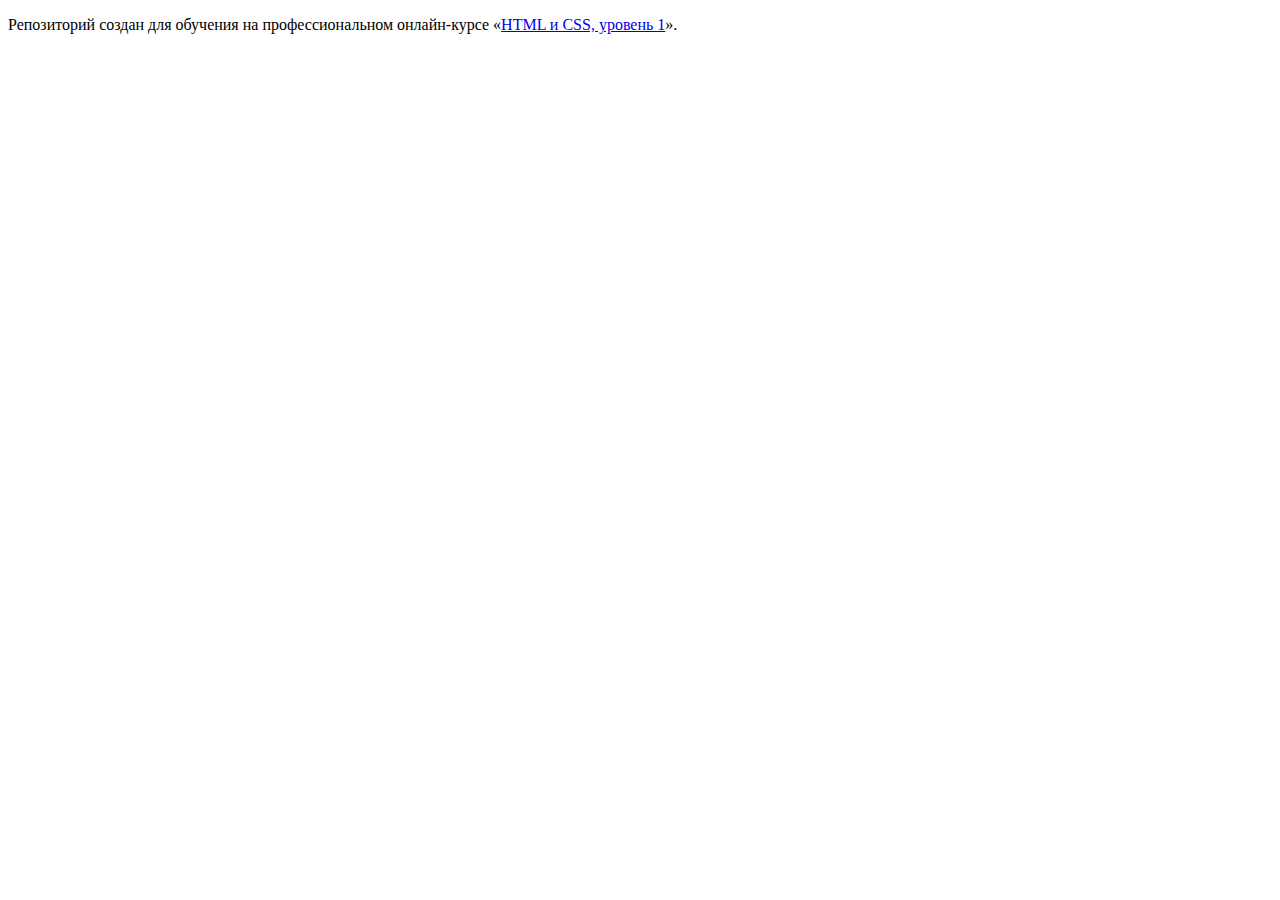
==== index.html @ 03d185df ":hatching_chick:" ====
<!DOCTYPE html>
<html lang="ru">
  <head>
    <meta charset="utf-8">
    <title>HTML Academy: Девайс</title>
  </head>
  <body>

    <p>Репозиторий создан для обучения на профессиональном онлайн‑курсе «<a href="https://htmlacademy.ru/intensive/htmlcss">HTML и CSS, уровень 1</a>».</p>

  </body>
</html>
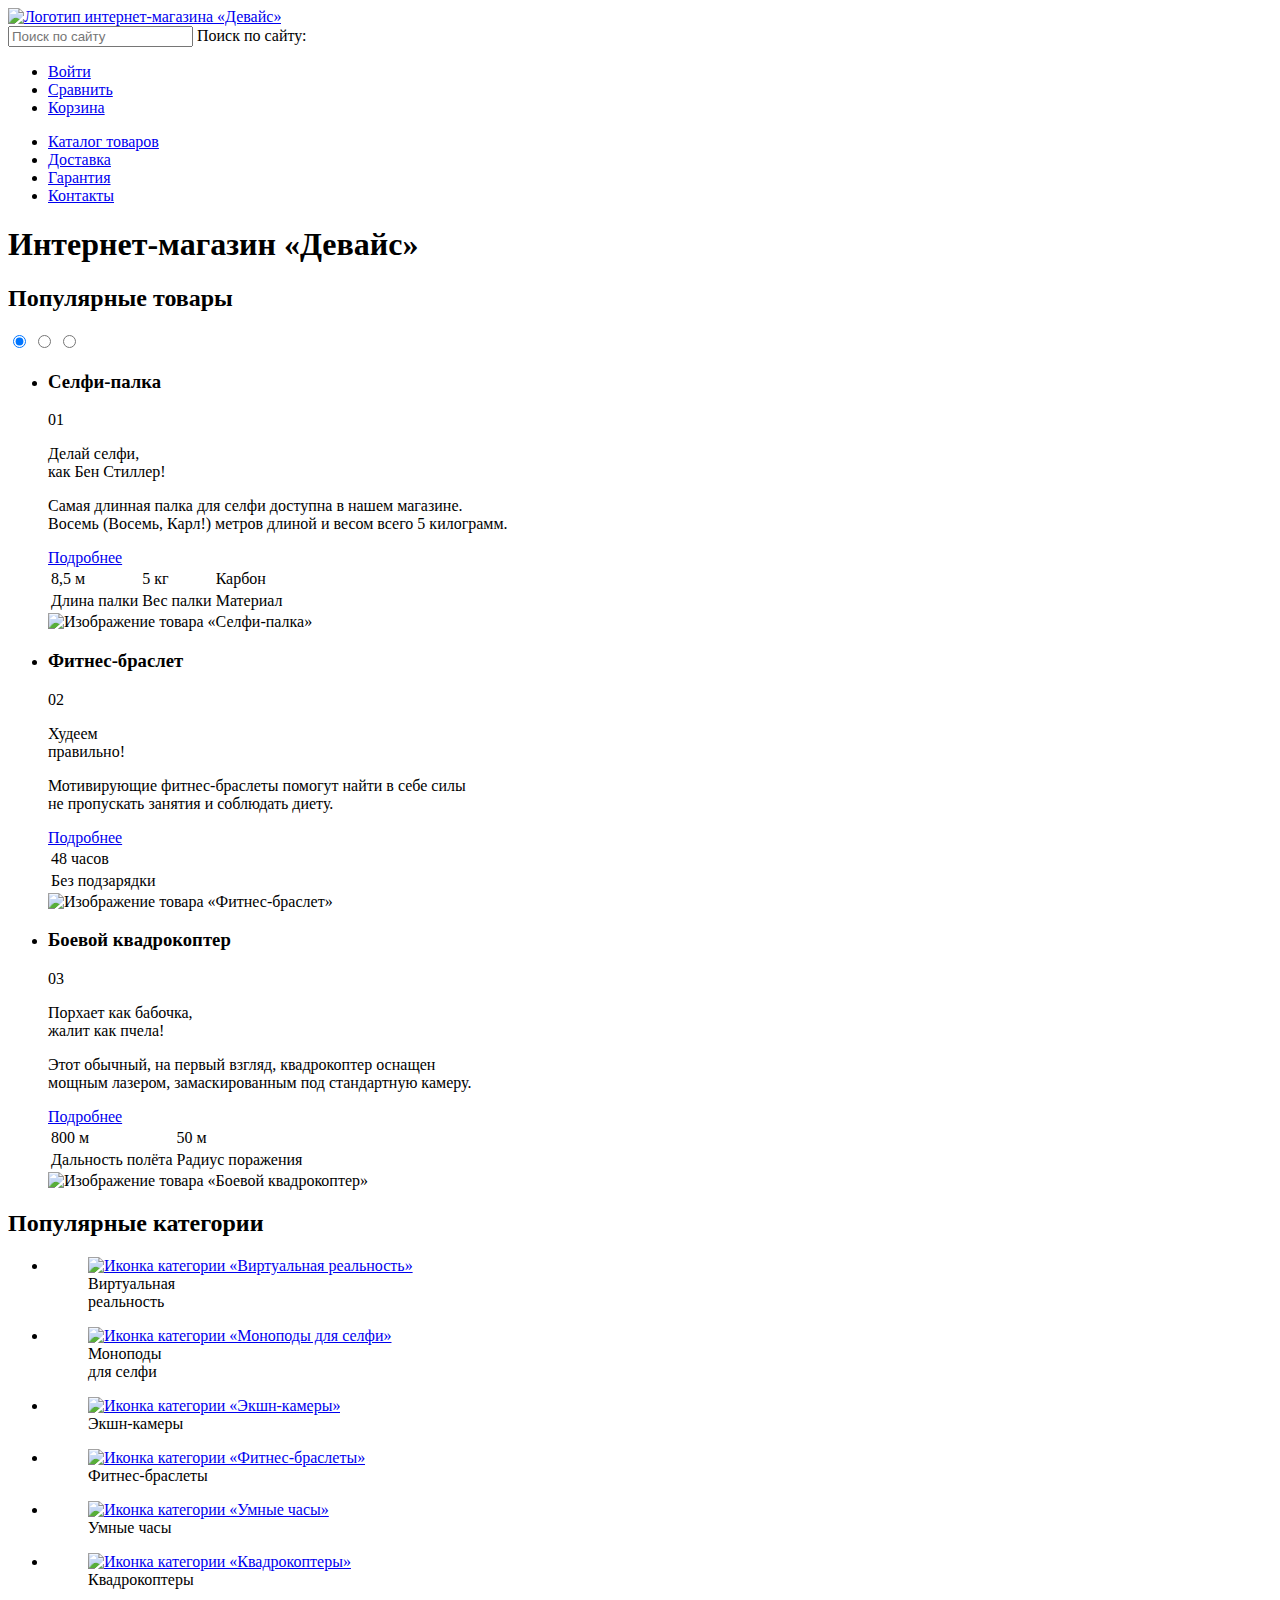
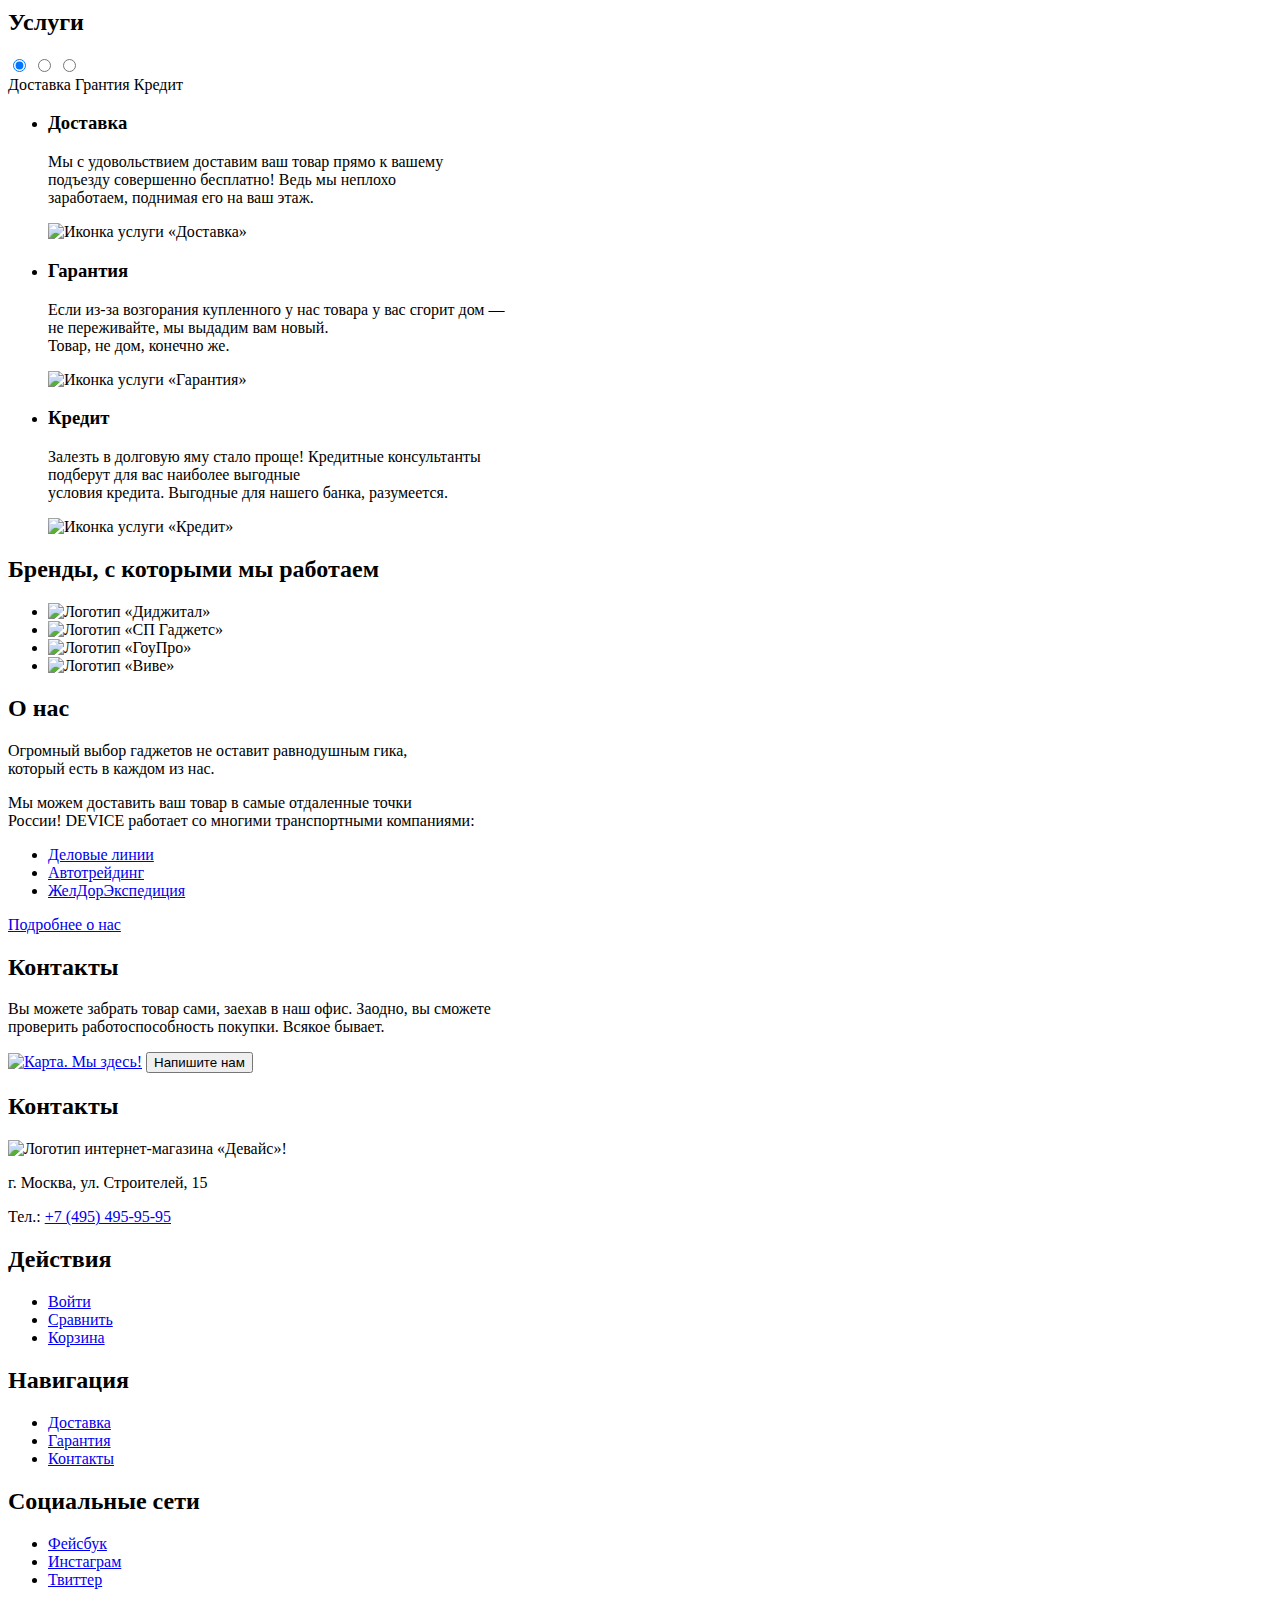
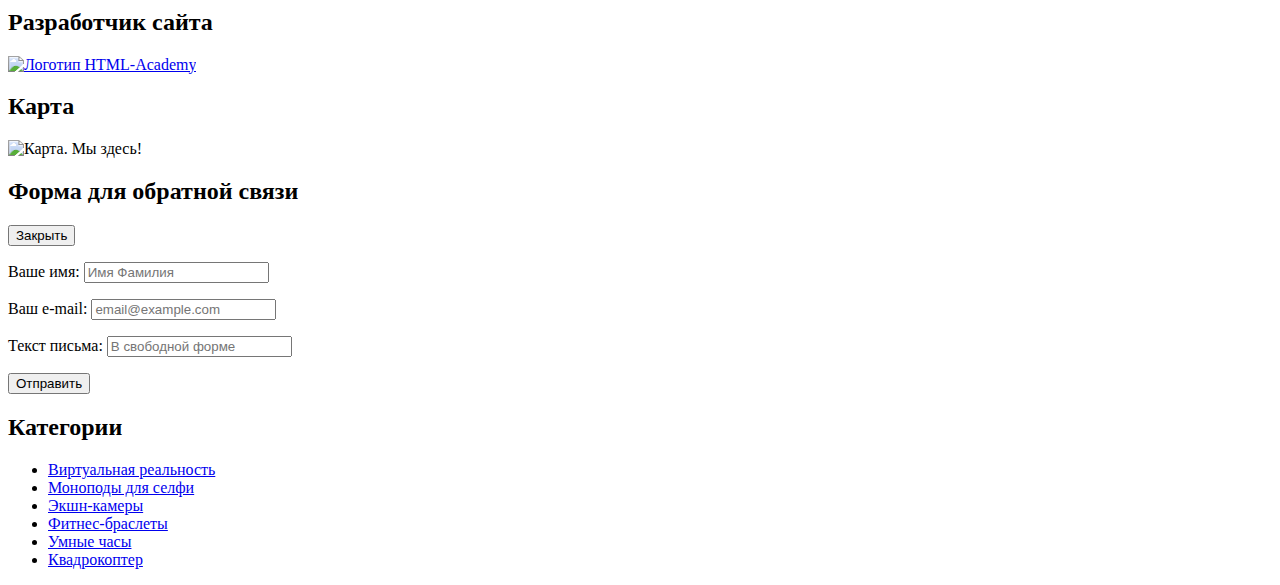
==== commit c42d9c77: "index.html markup" ====
--- a/index.html
+++ b/index.html
@@ -1,12 +1,319 @@
 <!DOCTYPE html>
 <html lang="ru">
-  <head>
-    <meta charset="utf-8">
-    <title>HTML Academy: Девайс</title>
-  </head>
-  <body>
-
-    <p>Репозиторий создан для обучения на профессиональном онлайн‑курсе «<a href="https://htmlacademy.ru/intensive/htmlcss">HTML и CSS, уровень 1</a>».</p>
-
-  </body>
+
+<head>
+  <meta charset="UTF-8">
+  <title>Девайс</title>
+</head>
+
+<body>
+  <header>
+    <a href="index.html">
+      <img src="http://via.placeholder.com/163x35" width="163" height="35" alt="Логотип интернет-магазина «Девайс»">
+    </a>
+
+    <form action="#" method="get" name="search">
+      <label>
+        <input type="text" placeholder="Поиск по сайту">
+        Поиск по сайту:
+      </label>
+    </form>
+
+    <ul>
+      <li><a href="#">Войти</a></li>
+      <li><a href="#">Сравнить</a></li>
+      <li><a href="#">Корзина</a></li>
+    </ul>
+
+    <nav>
+      <ul>
+        <li><a href="catalog.html">Каталог товаров</a></li>
+        <li><a href="#">Доставка</a></li>
+        <li><a href="#">Гарантия</a></li>
+        <li><a href="#">Контакты</a></li>
+      </ul>
+    </nav>
+  </header>
+
+  <main>
+    <h1>Интернет-магазин «Девайс»</h1>
+
+    <section>
+      <h2>Популярные товары</h2> <!-- На макете этого нет, но по смыслу этот блок похож на топ популярных товаров -->
+      <div role="slider">
+        <input type="radio" name="popular-s" id="popular-s-1" checked="checked">
+        <input type="radio" name="popular-s" id="popular-s-2">
+        <input type="radio" name="popular-s" id="popular-s-3">
+        <div>
+          <label for="popular-s-1"></label>
+          <label for="popular-s-2"></label>
+          <label for="popular-s-3"></label>
+        </div>
+        <ul>
+          <li> <!-- Слайд 1-->
+            <h3>Селфи-палка</h3> <!-- Додумываем название товара -->
+            <p>01</p>
+            <p>Делай селфи,<br> как Бен Стиллер!</p>
+            <p>Самая длинная палка для селфи доступна в нашем магазине.<br>
+              Восемь (Восемь, Карл!) метров длиной и весом всего 5 килограмм.</p>
+            <a href="#">Подробнее</a>
+            <table>
+              <tr>
+                <td>8,5 м</td>
+                <td>5 кг</td>
+                <td>Карбон</td>
+              </tr>
+              <tr>
+                <td>Длина палки</td>
+                <td>Вес палки</td>
+                <td>Материал</td>
+              </tr>
+            </table>
+            <img src="http://via.placeholder.com/384x486" width="384" height="486" alt="Изображение товара «Селфи-палка»">
+          </li>
+          <li> <!-- Слайд 2-->
+            <h3>Фитнес-браслет</h3> <!-- Додумываем название товара -->
+            <p>02</p>
+            <p>Худеем<br> правильно!</p>
+            <p>Мотивирующие фитнес-браслеты помогут найти в себе силы<br>
+              не пропускать занятия и соблюдать диету.</p>
+            <a href="#">Подробнее</a>
+            <table>
+              <tr>
+                <td>48 часов</td>
+              </tr>
+              <tr>
+                <td>Без подзарядки</td>
+              </tr>
+            </table>
+            <img src="http://via.placeholder.com/345x485" width="345" height="485" alt="Изображение товара «Фитнес-браслет»">
+          </li>
+          <li> <!-- Слайд 3-->
+            <h3>Боевой квадрокоптер</h3> <!-- Додумываем название товара -->
+            <p>03</p>
+            <p>Порхает как бабочка,<br> жалит как пчела!</p>
+            <p>Этот обычный, на первый взгляд, квадрокоптер оснащен<br>
+              мощным лазером, замаскированным под стандартную камеру.
+            </p>
+            <a href="#">Подробнее</a>
+            <table>
+              <tr>
+                <td>800 м</td>
+                <td>50 м</td>
+              </tr>
+              <tr>
+                <td>Дальность полёта</td>
+                <td>Радиус поражения</td>
+              </tr>
+            </table>
+            <img src="http://via.placeholder.com/526x334" width="526" height="334" alt="Изображение товара «Боевой квадрокоптер»">
+          </li>
+        </ul>
+      </div>
+    </section>
+
+    <section>
+      <h2>Популярные категории</h2>
+      <ul>
+        <li>
+          <figure>
+            <a href="#"><img src="http://via.placeholder.com/160x160" width="160" height="160" alt="Иконка категории «Виртуальная реальность»"></a>
+            <figcaption>Виртуальная<br> реальность</figcaption>
+          </figure>
+        </li>
+        <li>
+          <figure>
+            <a href="#"><img src="http://via.placeholder.com/160x160" width="160" height="160" alt="Иконка категории «Моноподы для селфи»"></a>
+            <figcaption>Моноподы<br> для селфи</figcaption>
+          </figure>
+        </li>
+        <li>
+          <figure>
+            <a href="#"><img src="http://via.placeholder.com/160x160" width="160" height="160" alt="Иконка категории «Экшн-камеры»"></a>
+            <figcaption>Экшн-камеры</figcaption>
+          </figure>
+        </li>
+        <li>
+          <figure>
+            <a href="#"><img src="http://via.placeholder.com/160x160" width="160" height="160" alt="Иконка категории «Фитнес-браслеты»"></a>
+            <figcaption>Фитнес-браслеты</figcaption>
+          </figure>
+        </li>
+        <li>
+          <figure>
+            <a href="#"><img src="http://via.placeholder.com/160x160" width="160" height="160" alt="Иконка категории «Умные часы»"></a>
+            <figcaption>Умные часы</figcaption>
+          </figure>
+        </li>
+        <li>
+          <figure>
+            <a href="#"><img src="http://via.placeholder.com/160x160" width="160" height="160" alt="Иконка категории «Квадрокоптеры»"></a>
+            <figcaption>Квадрокоптеры</figcaption>
+          </figure>
+        </li>
+      </ul>
+    </section>
+
+    <section>
+      <h2>Услуги</h2>
+      <div role="slider">
+        <input type="radio" name="service-s" id="service-s-1" checked="checked">
+        <input type="radio" name="service-s" id="service-s-2">
+        <input type="radio" name="service-s" id="service-s-3">
+        <div>
+          <label for="service-s-1">Доставка</label>
+          <label for="service-s-2">Грантия</label>
+          <label for="service-s-3">Кредит</label>
+        </div>
+        <ul>
+          <li>
+            <h3>Доставка</h3>
+            <p>Мы с удовольствием доставим ваш товар прямо к вашему<br>
+              подъезду совершенно бесплатно! Ведь мы неплохо<br>
+              заработаем, поднимая его на ваш этаж.</p>
+            <img src="http://via.placeholder.com/136x164" width="136" height="164" alt="Иконка услуги «Доставка»">
+          </li>
+          <li>
+            <h3>Гарантия</h3>
+            <p>Если из-за возгорания купленного у нас товара у вас сгорит дом —<br>
+              не переживайте, мы выдадим вам новый.<br>
+              Товар, не дом, конечно же.</p>
+            <img src="http://via.placeholder.com/171x195" width="171" height="195" alt="Иконка услуги «Гарантия»">
+          </li>
+          <li>
+            <h3>Кредит</h3>
+            <p>Залезть в долговую яму стало проще! Кредитные консультанты<br>
+              подберут для вас наиболее выгодные<br>
+              условия кредита. Выгодные для нашего банка, разумеется.</p>
+            <img src="http://via.placeholder.com/156x188" width="156" height="188" alt="Иконка услуги «Кредит»">
+          </li>
+        </ul>
+      </div>
+    </section>
+
+    <section>
+      <h2>Бренды, с которыми мы работаем</h2>
+      <ul>
+        <li><img src="http://via.placeholder.com/260x100" width="260" height="100" alt="Логотип «Диджитал»"></li>
+        <li><img src="http://via.placeholder.com/260x100" width="260" height="100" alt="Логотип «СП Гаджетс»"></li>
+        <li><img src="http://via.placeholder.com/260x100" width="260" height="100" alt="Логотип «ГоуПро»"></li>
+        <li><img src="http://via.placeholder.com/260x100" width="260" height="100" alt="Логотип «Виве»"></li>
+      </ul>
+    </section>
+
+    <section>
+      <h2>О нас</h2>
+      <p>Огромный выбор гаджетов не оставит равнодушным гика,<br>
+        который есть в каждом из нас.</p>
+      <p>Мы можем доставить ваш товар в самые отдаленные точки<br>
+        России! DEVICE работает со многими транспортными компаниями:</p>
+      <ul>
+        <li><a href="#">Деловые линии</a></li>
+        <li><a href="#">Автотрейдинг</a></li>
+        <li><a href="#">ЖелДорЭкспедиция</a></li>
+      </ul>
+      <!-- TODO: Возможно здесь должна быть кнопка, но так как элемент нерабочий — ¯\_(ツ)_/¯ -->
+      <a href="#">Подробнее о нас</a>
+    </section>
+
+    <section>
+      <h2>Контакты</h2>
+      <p>Вы можете забрать товар сами, заехав в наш офис. Заодно, вы сможете<br>
+        проверить работоспособность покупки. Всякое бывает.</p>
+      <a href="#"><img src="http://via.placeholder.com/560x222" width="560" height="222" alt="Карта. Мы здесь!"></a>
+      <button type="button">Напишите нам</button>
+    </section>
+  </main>
+
+  <footer>
+    <section>
+      <h2>Контакты</h2> <!-- Раздел повторяет название другого из main, но тут даже больше подходит такое название -->
+      <img src="http://via.placeholder.com/163x35" width="163" height="35" alt="Логотип интернет-магазина «Девайс»!">
+      <p>г. Москва, ул. Строителей, 15</p>
+      <p>Тел.: <a href="tel:+74954959595">+7 (495) 495-95-95</a></p>
+    </section>
+
+    <section>
+      <h2>Действия</h2>
+        <ul>
+          <li><a href="#">Войти</a></li>
+          <li><a href="#">Сравнить</a></li>
+          <li><a href="#">Корзина</a></li>
+        </ul>
+    </section>
+
+    <section>
+      <h2>Навигация</h2>
+      <nav>
+        <ul>
+          <li><a href="#">Доставка</a></li>
+          <li><a href="#">Гарантия</a></li>
+          <li><a href="#">Контакты</a></li>
+        </ul>
+      </nav>
+    </section>
+
+    <section>
+      <h2>Социальные сети</h2>
+      <ul>
+        <li><a href="#">Фейсбук</a></li>
+        <li><a href="#">Инстаграм</a></li>
+        <li><a href="#">Твиттер</a></li>
+      </ul>
+    </section>
+
+    <section>
+      <h2>Разработчик сайта</h2>
+      <a href="https://htmlacademy.ru">
+        <img src="http://via.placeholder.com/27x34" width="27" height="34" alt="Логотип HTML-Academy">
+      </a>
+    </section>
+  </footer>
+
+  <!--  Попап с картой-->
+  <section>
+    <h2>Карта</h2>
+    <img src="http://via.placeholder.com/994x593" width="994" height="593" alt="Карта. Мы здесь!">
+  </section>
+
+  <!--  Попап с формой обратной связи-->
+  <section>
+    <h2>Форма для обратной связи</h2>
+    <button type="button">Закрыть</button>
+    <form action="#" method="post">
+      <p>
+        <label>
+          Ваше имя:
+          <input type="text" placeholder="Имя Фамилия">
+        </label>
+      </p>
+      <p>
+        <label>
+          Ваш e-mail:
+          <input type="email" placeholder="email@example.com">
+        </label>
+      </p>
+      <p>
+        <label>
+          Текст письма:
+          <input type="text" placeholder="В свободной форме">
+        </label>
+      </p>
+      <button type="button">Отправить</button>
+    </form>
+  </section>
+
+  <!--  Попап с меню категорий-->
+  <section>
+    <h2>Категории</h2>
+    <ul>
+      <li><a href="#">Виртуальная реальность</a></li>
+      <li><a href="#">Моноподы для селфи</a></li>
+      <li><a href="#">Экшн-камеры</a></li>
+      <li><a href="#">Фитнес-браслеты</a></li>
+      <li><a href="#">Умные часы</a></li>
+      <li><a href="#">Квадрокоптер</a></li>
+    </ul>
+  </section>
+</body>
 </html>
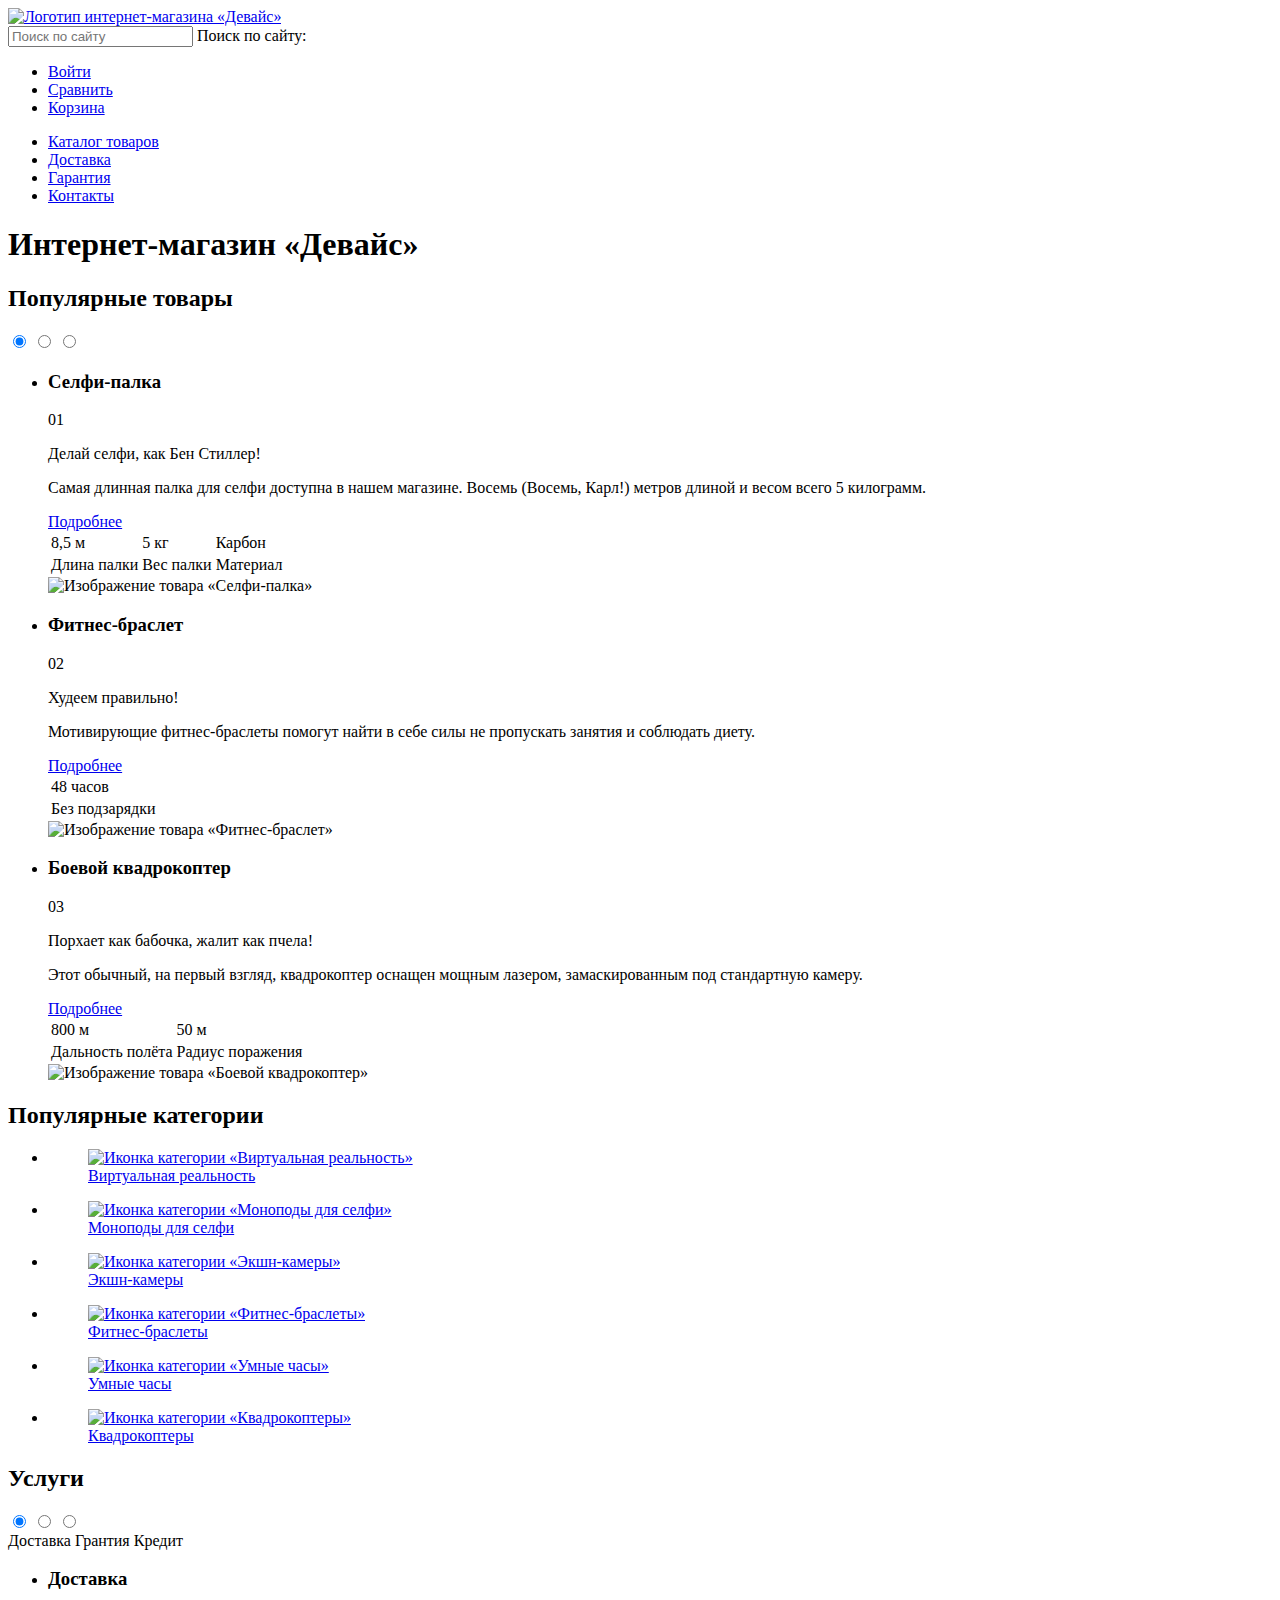
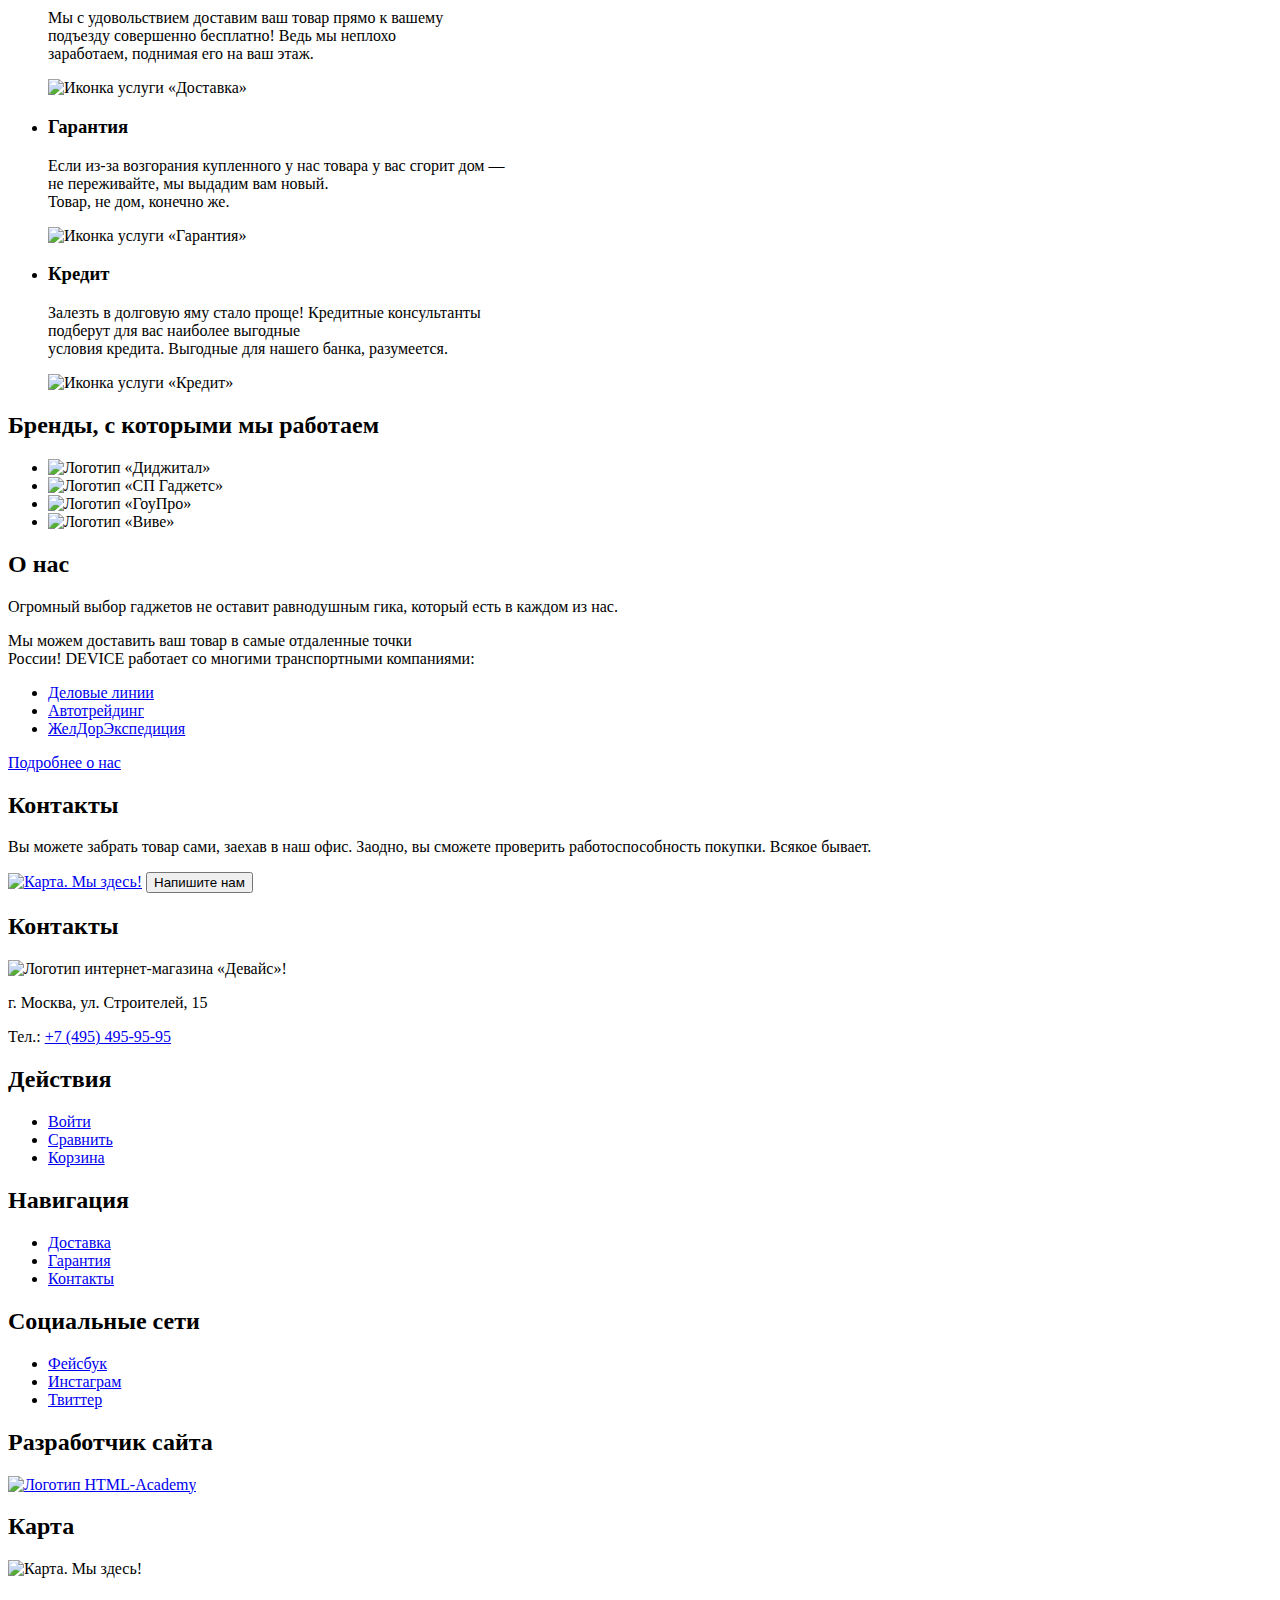
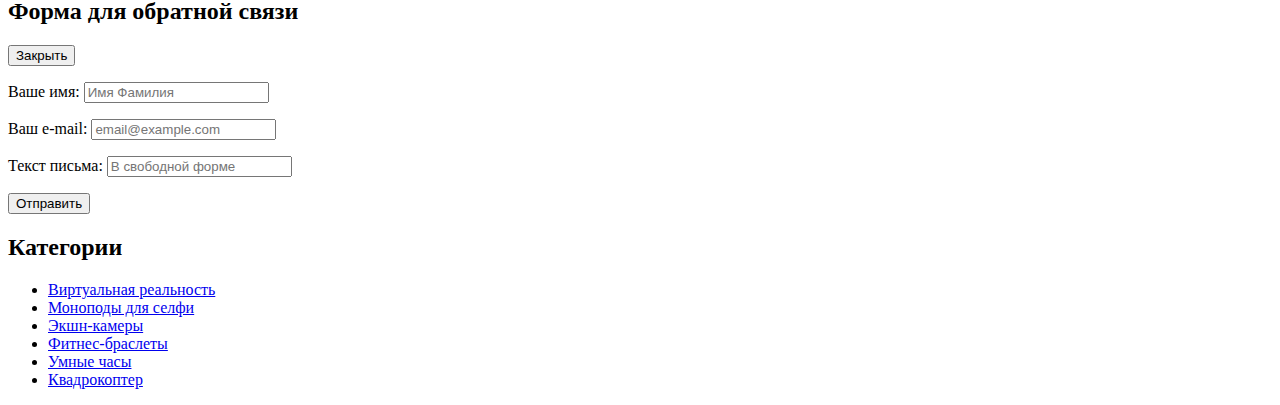
==== commit 0e268666: "* delete unnecessary <br> * fix <a> with <figcaption> in section «Популярные категории»" ====
--- a/index.html
+++ b/index.html
@@ -53,8 +53,8 @@
           <li> <!-- Слайд 1-->
             <h3>Селфи-палка</h3> <!-- Додумываем название товара -->
             <p>01</p>
-            <p>Делай селфи,<br> как Бен Стиллер!</p>
-            <p>Самая длинная палка для селфи доступна в нашем магазине.<br>
+            <p>Делай селфи, как Бен Стиллер!</p>
+            <p>Самая длинная палка для селфи доступна в нашем магазине.
               Восемь (Восемь, Карл!) метров длиной и весом всего 5 килограмм.</p>
             <a href="#">Подробнее</a>
             <table>
@@ -74,8 +74,8 @@
           <li> <!-- Слайд 2-->
             <h3>Фитнес-браслет</h3> <!-- Додумываем название товара -->
             <p>02</p>
-            <p>Худеем<br> правильно!</p>
-            <p>Мотивирующие фитнес-браслеты помогут найти в себе силы<br>
+            <p>Худеем правильно!</p>
+            <p>Мотивирующие фитнес-браслеты помогут найти в себе силы
               не пропускать занятия и соблюдать диету.</p>
             <a href="#">Подробнее</a>
             <table>
@@ -91,8 +91,8 @@
           <li> <!-- Слайд 3-->
             <h3>Боевой квадрокоптер</h3> <!-- Додумываем название товара -->
             <p>03</p>
-            <p>Порхает как бабочка,<br> жалит как пчела!</p>
-            <p>Этот обычный, на первый взгляд, квадрокоптер оснащен<br>
+            <p>Порхает как бабочка, жалит как пчела!</p>
+            <p>Этот обычный, на первый взгляд, квадрокоптер оснащен
               мощным лазером, замаскированным под стандартную камеру.
             </p>
             <a href="#">Подробнее</a>
@@ -116,40 +116,52 @@
       <h2>Популярные категории</h2>
       <ul>
         <li>
-          <figure>
-            <a href="#"><img src="http://via.placeholder.com/160x160" width="160" height="160" alt="Иконка категории «Виртуальная реальность»"></a>
-            <figcaption>Виртуальная<br> реальность</figcaption>
-          </figure>
-        </li>
-        <li>
-          <figure>
-            <a href="#"><img src="http://via.placeholder.com/160x160" width="160" height="160" alt="Иконка категории «Моноподы для селфи»"></a>
-            <figcaption>Моноподы<br> для селфи</figcaption>
-          </figure>
-        </li>
-        <li>
-          <figure>
-            <a href="#"><img src="http://via.placeholder.com/160x160" width="160" height="160" alt="Иконка категории «Экшн-камеры»"></a>
-            <figcaption>Экшн-камеры</figcaption>
-          </figure>
-        </li>
-        <li>
-          <figure>
-            <a href="#"><img src="http://via.placeholder.com/160x160" width="160" height="160" alt="Иконка категории «Фитнес-браслеты»"></a>
-            <figcaption>Фитнес-браслеты</figcaption>
-          </figure>
-        </li>
-        <li>
-          <figure>
-            <a href="#"><img src="http://via.placeholder.com/160x160" width="160" height="160" alt="Иконка категории «Умные часы»"></a>
-            <figcaption>Умные часы</figcaption>
-          </figure>
-        </li>
-        <li>
-          <figure>
-            <a href="#"><img src="http://via.placeholder.com/160x160" width="160" height="160" alt="Иконка категории «Квадрокоптеры»"></a>
-            <figcaption>Квадрокоптеры</figcaption>
-          </figure>
+          <a href="#">
+            <figure>
+              <img src="http://via.placeholder.com/160x160" width="160" height="160" alt="Иконка категории «Виртуальная реальность»">
+              <figcaption>Виртуальная  реальность</figcaption>
+            </figure>
+          </a>
+        </li>
+        <li>
+          <a href="#">
+            <figure>
+              <img src="http://via.placeholder.com/160x160" width="160" height="160" alt="Иконка категории «Моноподы для селфи»">
+              <figcaption>Моноподы  для селфи</figcaption>
+            </figure>
+          </a>
+        </li>
+        <li>
+          <a href="#">
+            <figure>
+              <img src="http://via.placeholder.com/160x160" width="160" height="160" alt="Иконка категории «Экшн-камеры»">
+              <figcaption>Экшн-камеры</figcaption>
+            </figure>
+          </a>
+        </li>
+        <li>
+          <a href="#">
+            <figure>
+              <img src="http://via.placeholder.com/160x160" width="160" height="160" alt="Иконка категории «Фитнес-браслеты»">
+              <figcaption>Фитнес-браслеты</figcaption>
+            </figure>
+          </a>
+        </li>
+        <li>
+          <a href="#">
+            <figure>
+              <img src="http://via.placeholder.com/160x160" width="160" height="160" alt="Иконка категории «Умные часы»">
+              <figcaption>Умные часы</figcaption>
+            </figure>
+          </a>
+        </li>
+        <li>
+          <a href="#">
+            <figure>
+              <img src="http://via.placeholder.com/160x160" width="160" height="160" alt="Иконка категории «Квадрокоптеры»">
+              <figcaption>Квадрокоптеры</figcaption>
+            </figure>
+          </a>
         </li>
       </ul>
     </section>
@@ -203,7 +215,7 @@
 
     <section>
       <h2>О нас</h2>
-      <p>Огромный выбор гаджетов не оставит равнодушным гика,<br>
+      <p>Огромный выбор гаджетов не оставит равнодушным гика,
         который есть в каждом из нас.</p>
       <p>Мы можем доставить ваш товар в самые отдаленные точки<br>
         России! DEVICE работает со многими транспортными компаниями:</p>
@@ -218,7 +230,7 @@
 
     <section>
       <h2>Контакты</h2>
-      <p>Вы можете забрать товар сами, заехав в наш офис. Заодно, вы сможете<br>
+      <p>Вы можете забрать товар сами, заехав в наш офис. Заодно, вы сможете
         проверить работоспособность покупки. Всякое бывает.</p>
       <a href="#"><img src="http://via.placeholder.com/560x222" width="560" height="222" alt="Карта. Мы здесь!"></a>
       <button type="button">Напишите нам</button>
@@ -264,7 +276,7 @@
 
     <section>
       <h2>Разработчик сайта</h2>
-      <a href="https://htmlacademy.ru">
+      <a href="https://htmlacademy.ru/intensive/htmlcss">
         <img src="http://via.placeholder.com/27x34" width="27" height="34" alt="Логотип HTML-Academy">
       </a>
     </section>
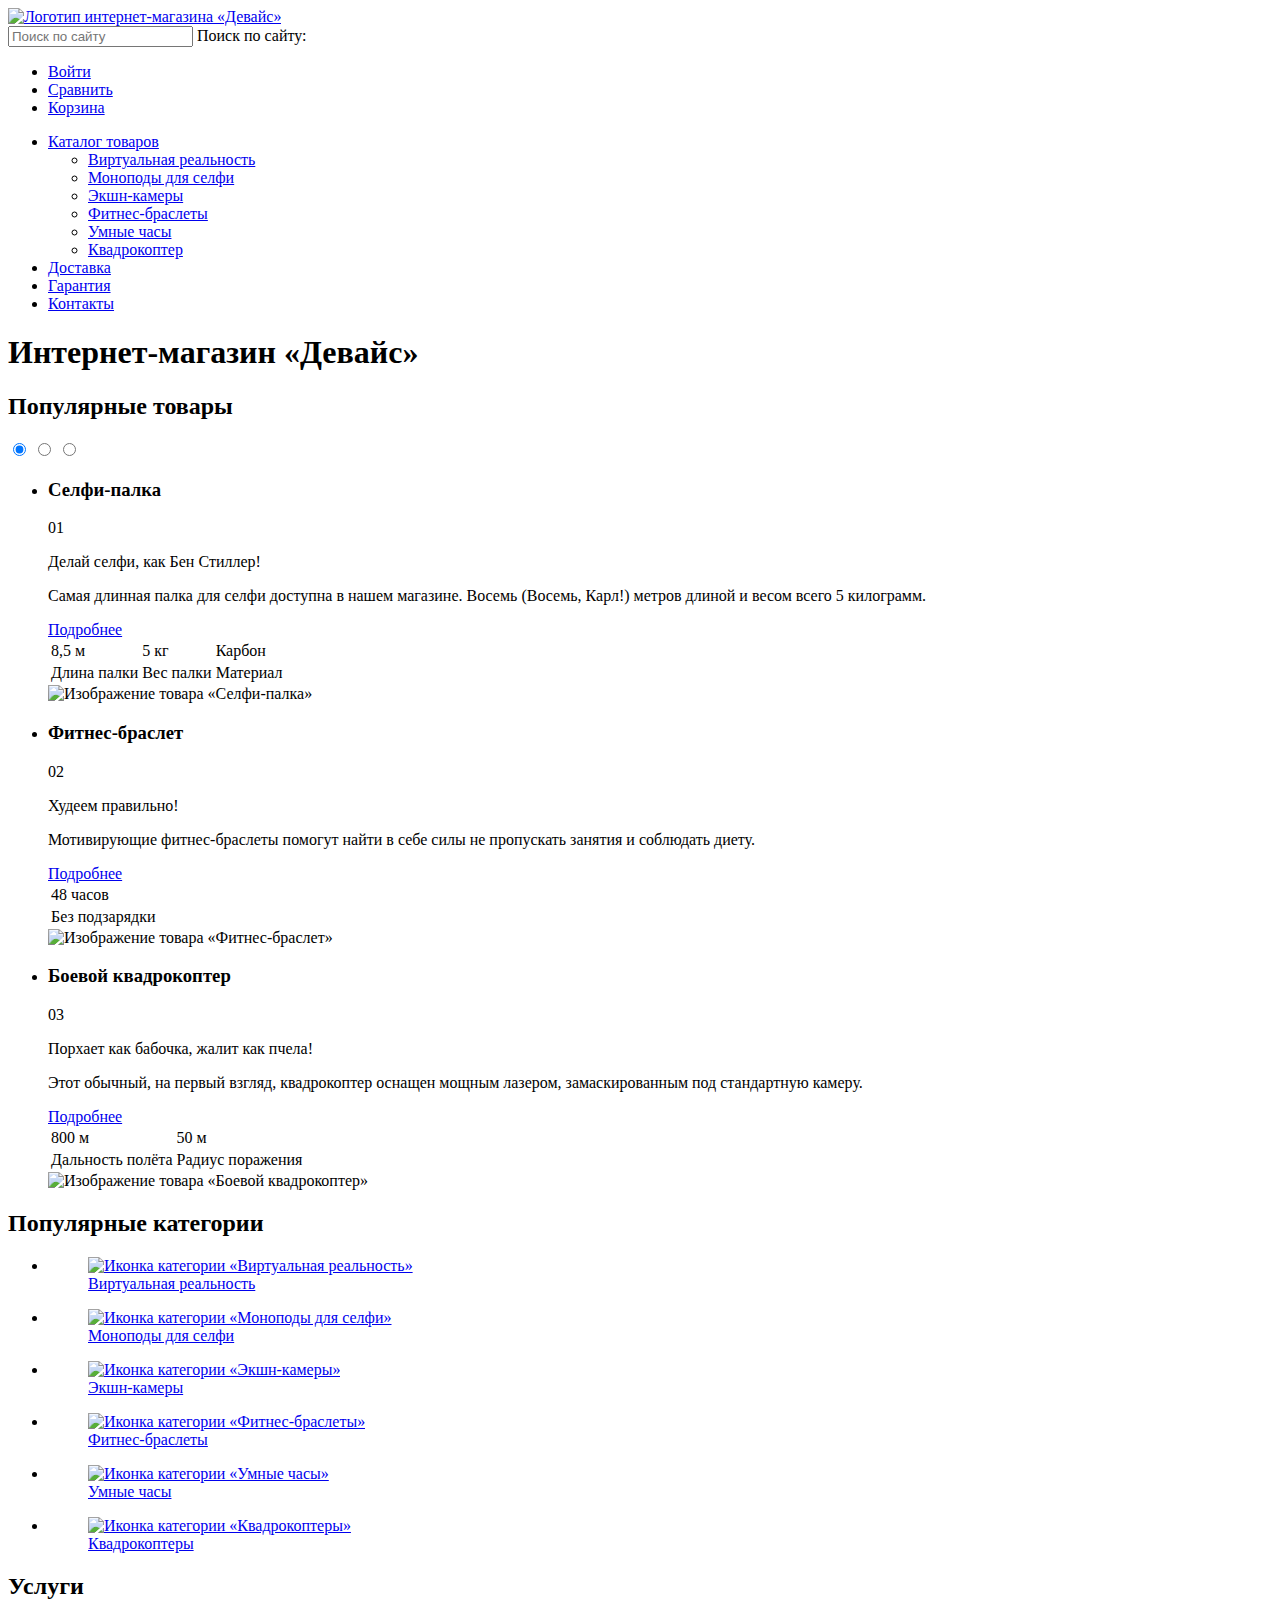
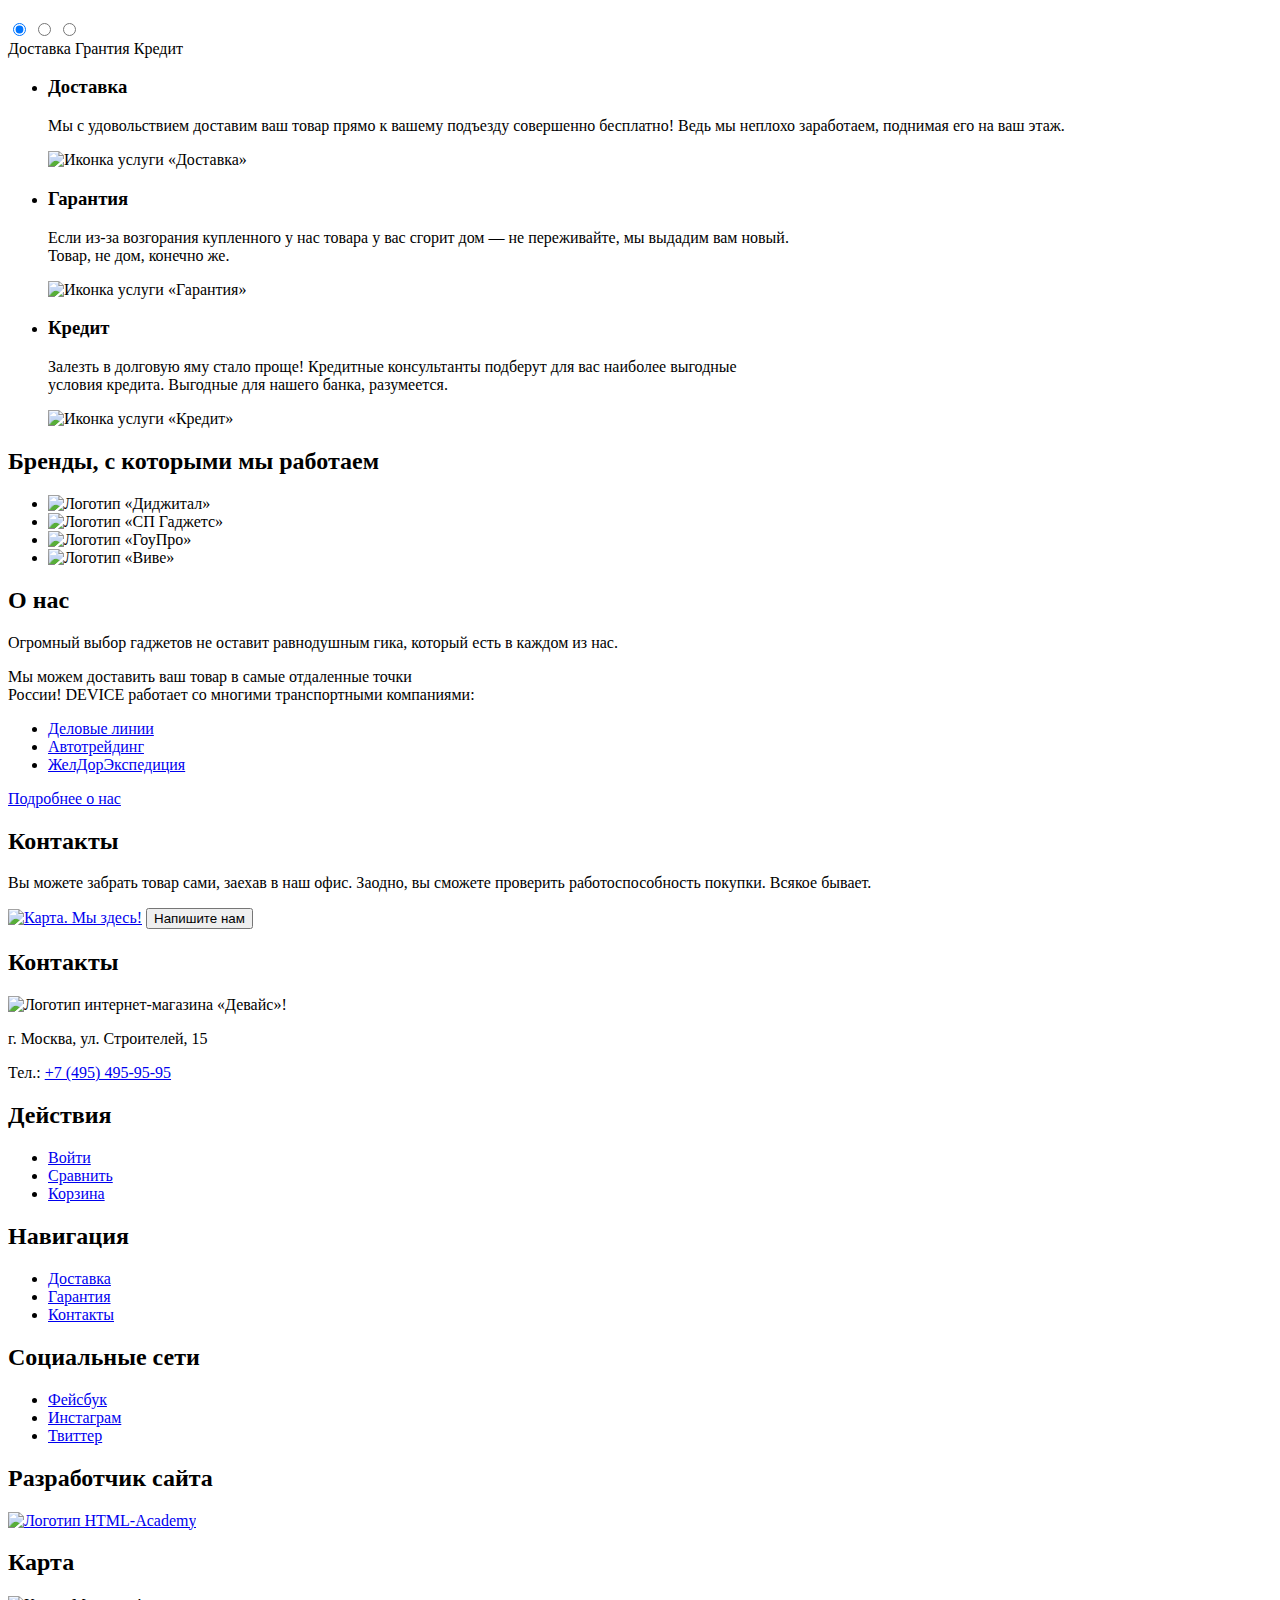
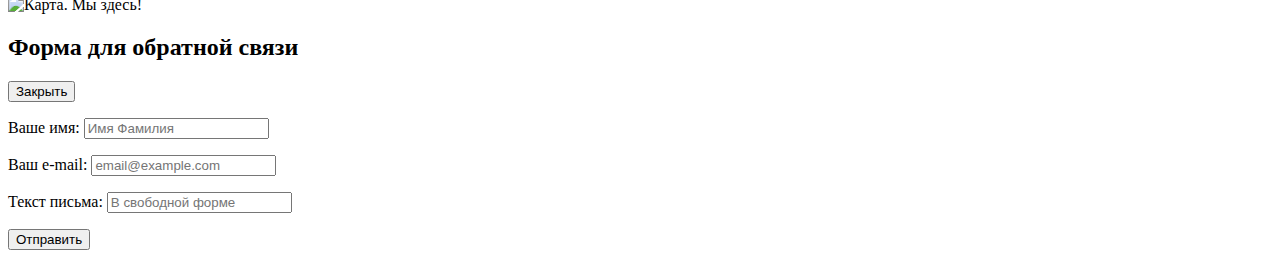
==== commit 09b542e7: "* delete unnecessary <br> yet * move catalog category to <header>-><nav> * delete role="slider" (HTM" ====
--- a/index.html
+++ b/index.html
@@ -27,7 +27,17 @@
 
     <nav>
       <ul>
-        <li><a href="catalog.html">Каталог товаров</a></li>
+        <li>
+          <a href="catalog.html">Каталог товаров</a>
+          <ul>
+            <li><a href="#">Виртуальная реальность</a></li>
+            <li><a href="#">Моноподы для селфи</a></li>
+            <li><a href="#">Экшн-камеры</a></li>
+            <li><a href="#">Фитнес-браслеты</a></li>
+            <li><a href="#">Умные часы</a></li>
+            <li><a href="#">Квадрокоптер</a></li>
+          </ul>
+        </li>
         <li><a href="#">Доставка</a></li>
         <li><a href="#">Гарантия</a></li>
         <li><a href="#">Контакты</a></li>
@@ -40,7 +50,7 @@
 
     <section>
       <h2>Популярные товары</h2> <!-- На макете этого нет, но по смыслу этот блок похож на топ популярных товаров -->
-      <div role="slider">
+      <div> <!-- role="slider -->
         <input type="radio" name="popular-s" id="popular-s-1" checked="checked">
         <input type="radio" name="popular-s" id="popular-s-2">
         <input type="radio" name="popular-s" id="popular-s-3">
@@ -168,7 +178,7 @@
 
     <section>
       <h2>Услуги</h2>
-      <div role="slider">
+      <div> <!-- role="slider" -->
         <input type="radio" name="service-s" id="service-s-1" checked="checked">
         <input type="radio" name="service-s" id="service-s-2">
         <input type="radio" name="service-s" id="service-s-3">
@@ -180,21 +190,21 @@
         <ul>
           <li>
             <h3>Доставка</h3>
-            <p>Мы с удовольствием доставим ваш товар прямо к вашему<br>
-              подъезду совершенно бесплатно! Ведь мы неплохо<br>
+            <p>Мы с удовольствием доставим ваш товар прямо к вашему
+              подъезду совершенно бесплатно! Ведь мы неплохо
               заработаем, поднимая его на ваш этаж.</p>
             <img src="http://via.placeholder.com/136x164" width="136" height="164" alt="Иконка услуги «Доставка»">
           </li>
           <li>
             <h3>Гарантия</h3>
-            <p>Если из-за возгорания купленного у нас товара у вас сгорит дом —<br>
+            <p>Если из-за возгорания купленного у нас товара у вас сгорит дом —
               не переживайте, мы выдадим вам новый.<br>
               Товар, не дом, конечно же.</p>
             <img src="http://via.placeholder.com/171x195" width="171" height="195" alt="Иконка услуги «Гарантия»">
           </li>
           <li>
             <h3>Кредит</h3>
-            <p>Залезть в долговую яму стало проще! Кредитные консультанты<br>
+            <p>Залезть в долговую яму стало проще! Кредитные консультанты
               подберут для вас наиболее выгодные<br>
               условия кредита. Выгодные для нашего банка, разумеется.</p>
             <img src="http://via.placeholder.com/156x188" width="156" height="188" alt="Иконка услуги «Кредит»">
@@ -314,18 +324,3 @@
       <button type="button">Отправить</button>
     </form>
   </section>
-
-  <!--  Попап с меню категорий-->
-  <section>
-    <h2>Категории</h2>
-    <ul>
-      <li><a href="#">Виртуальная реальность</a></li>
-      <li><a href="#">Моноподы для селфи</a></li>
-      <li><a href="#">Экшн-камеры</a></li>
-      <li><a href="#">Фитнес-браслеты</a></li>
-      <li><a href="#">Умные часы</a></li>
-      <li><a href="#">Квадрокоптер</a></li>
-    </ul>
-  </section>
-</body>
-</html>
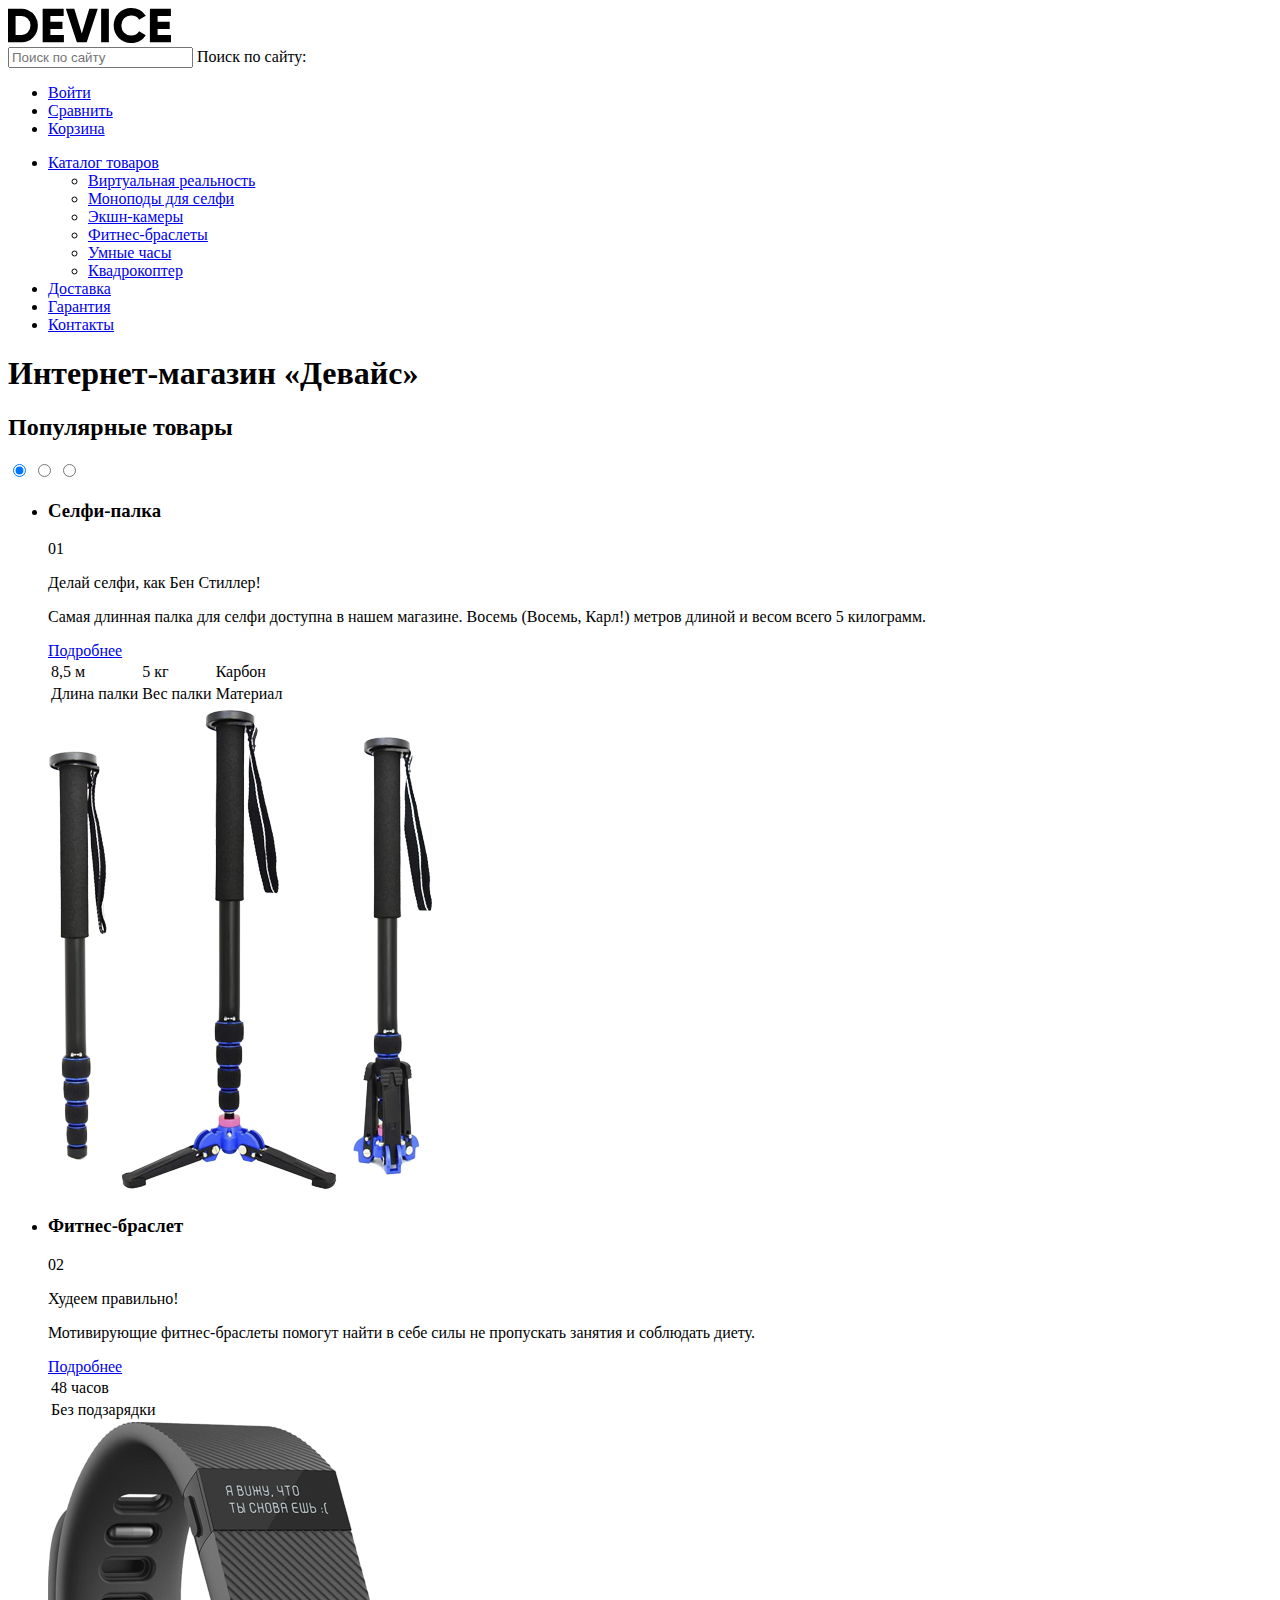
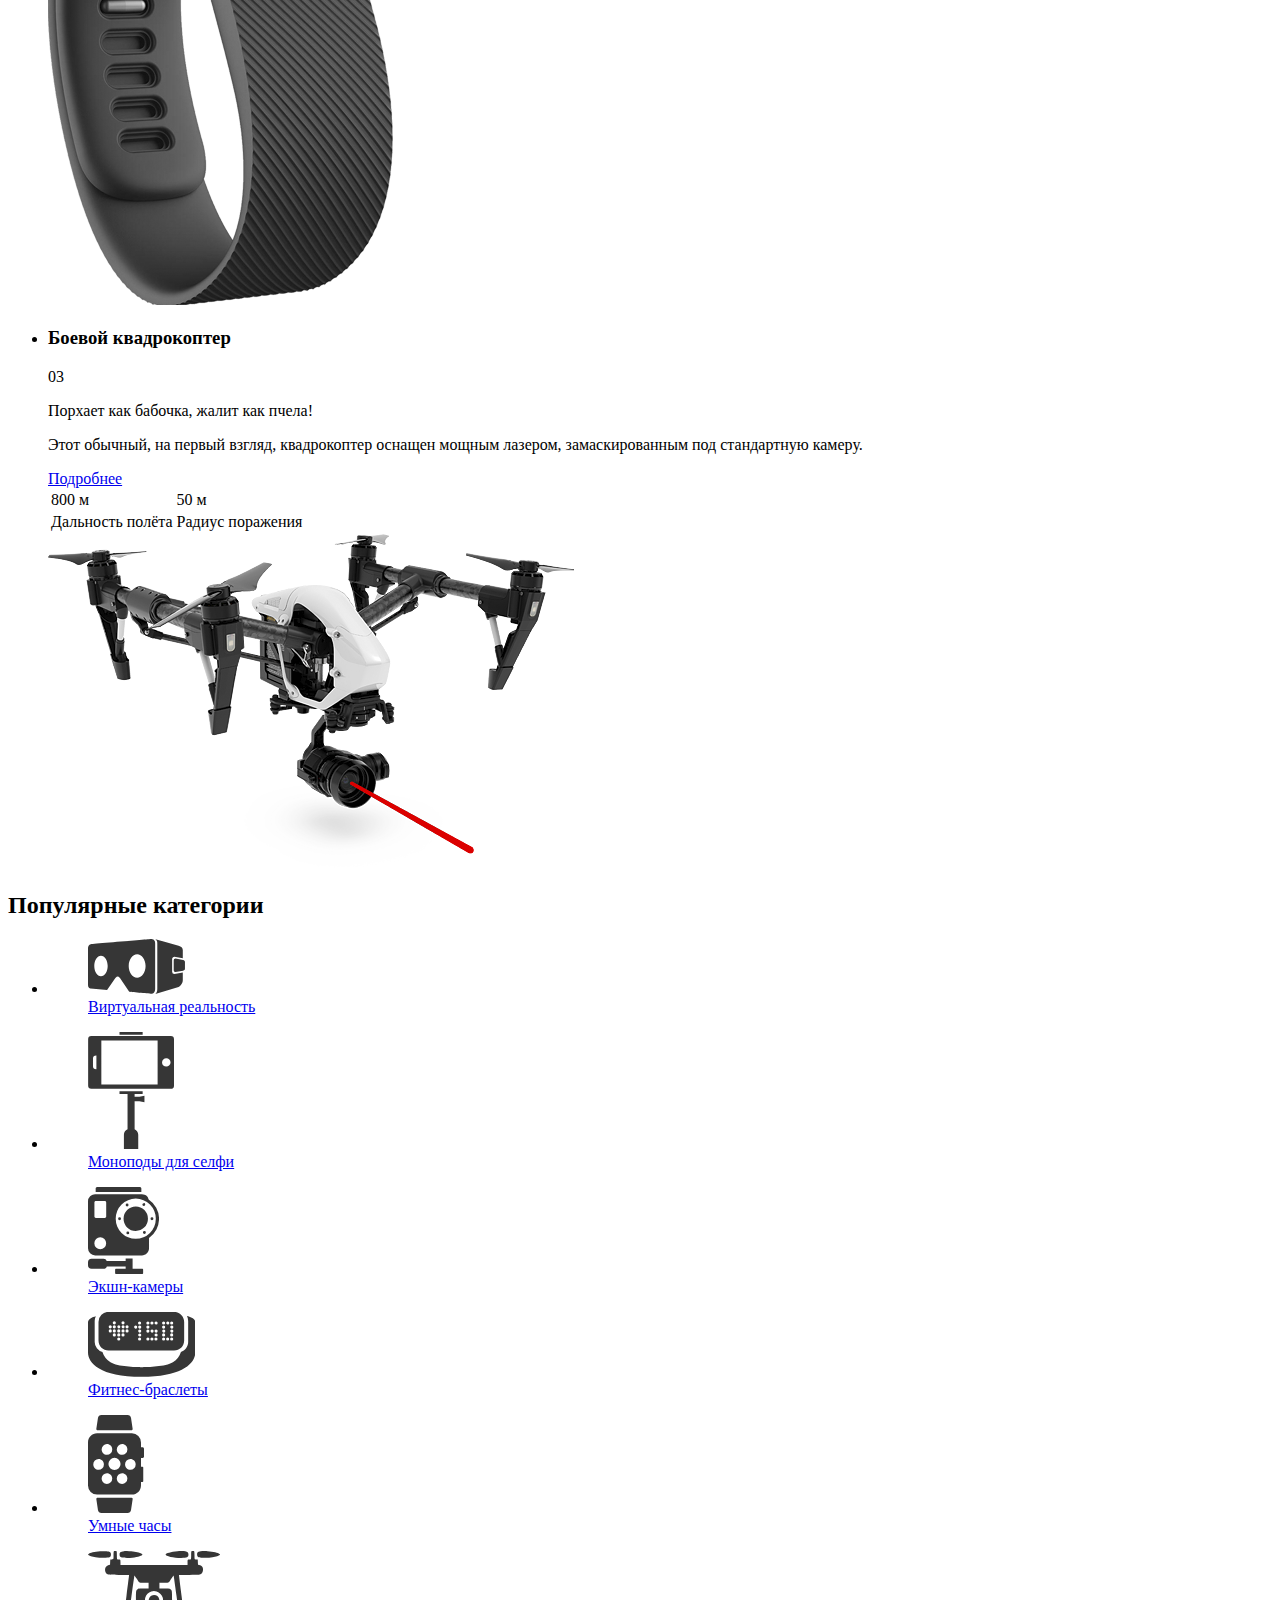
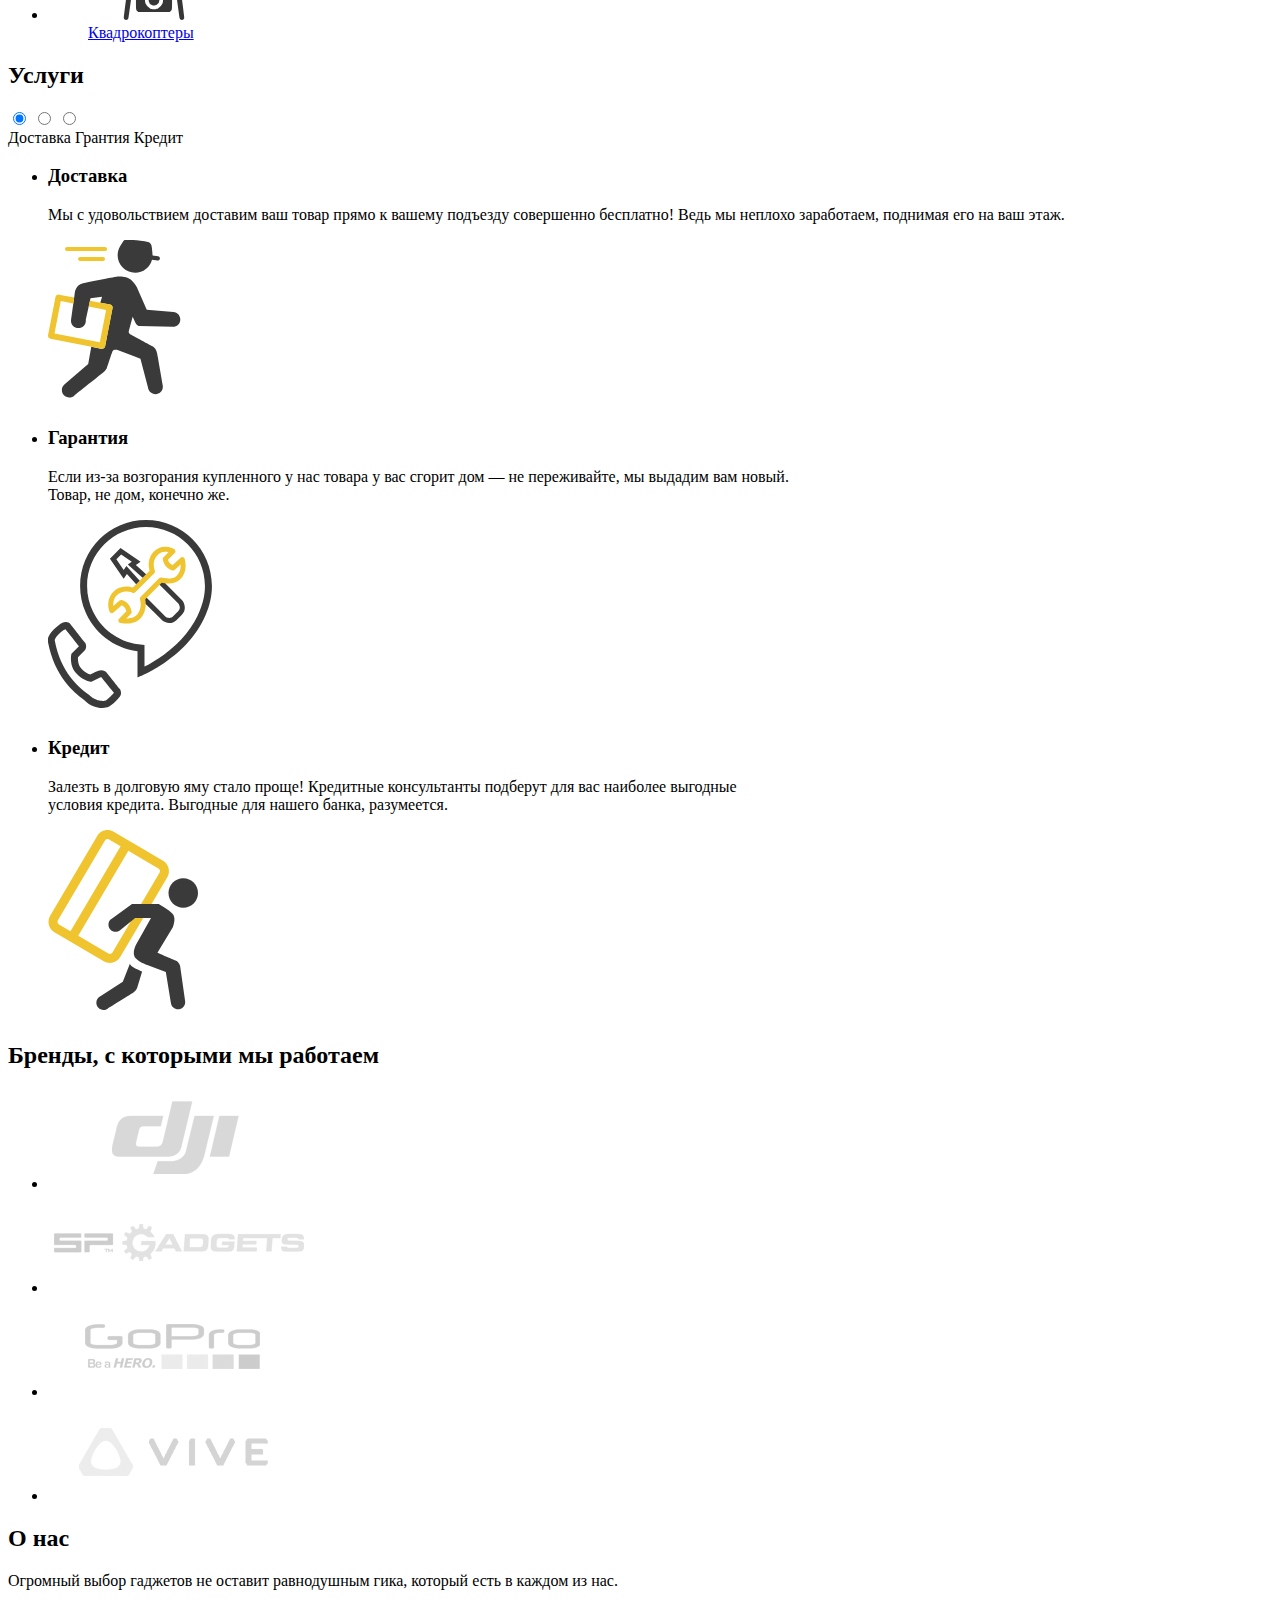
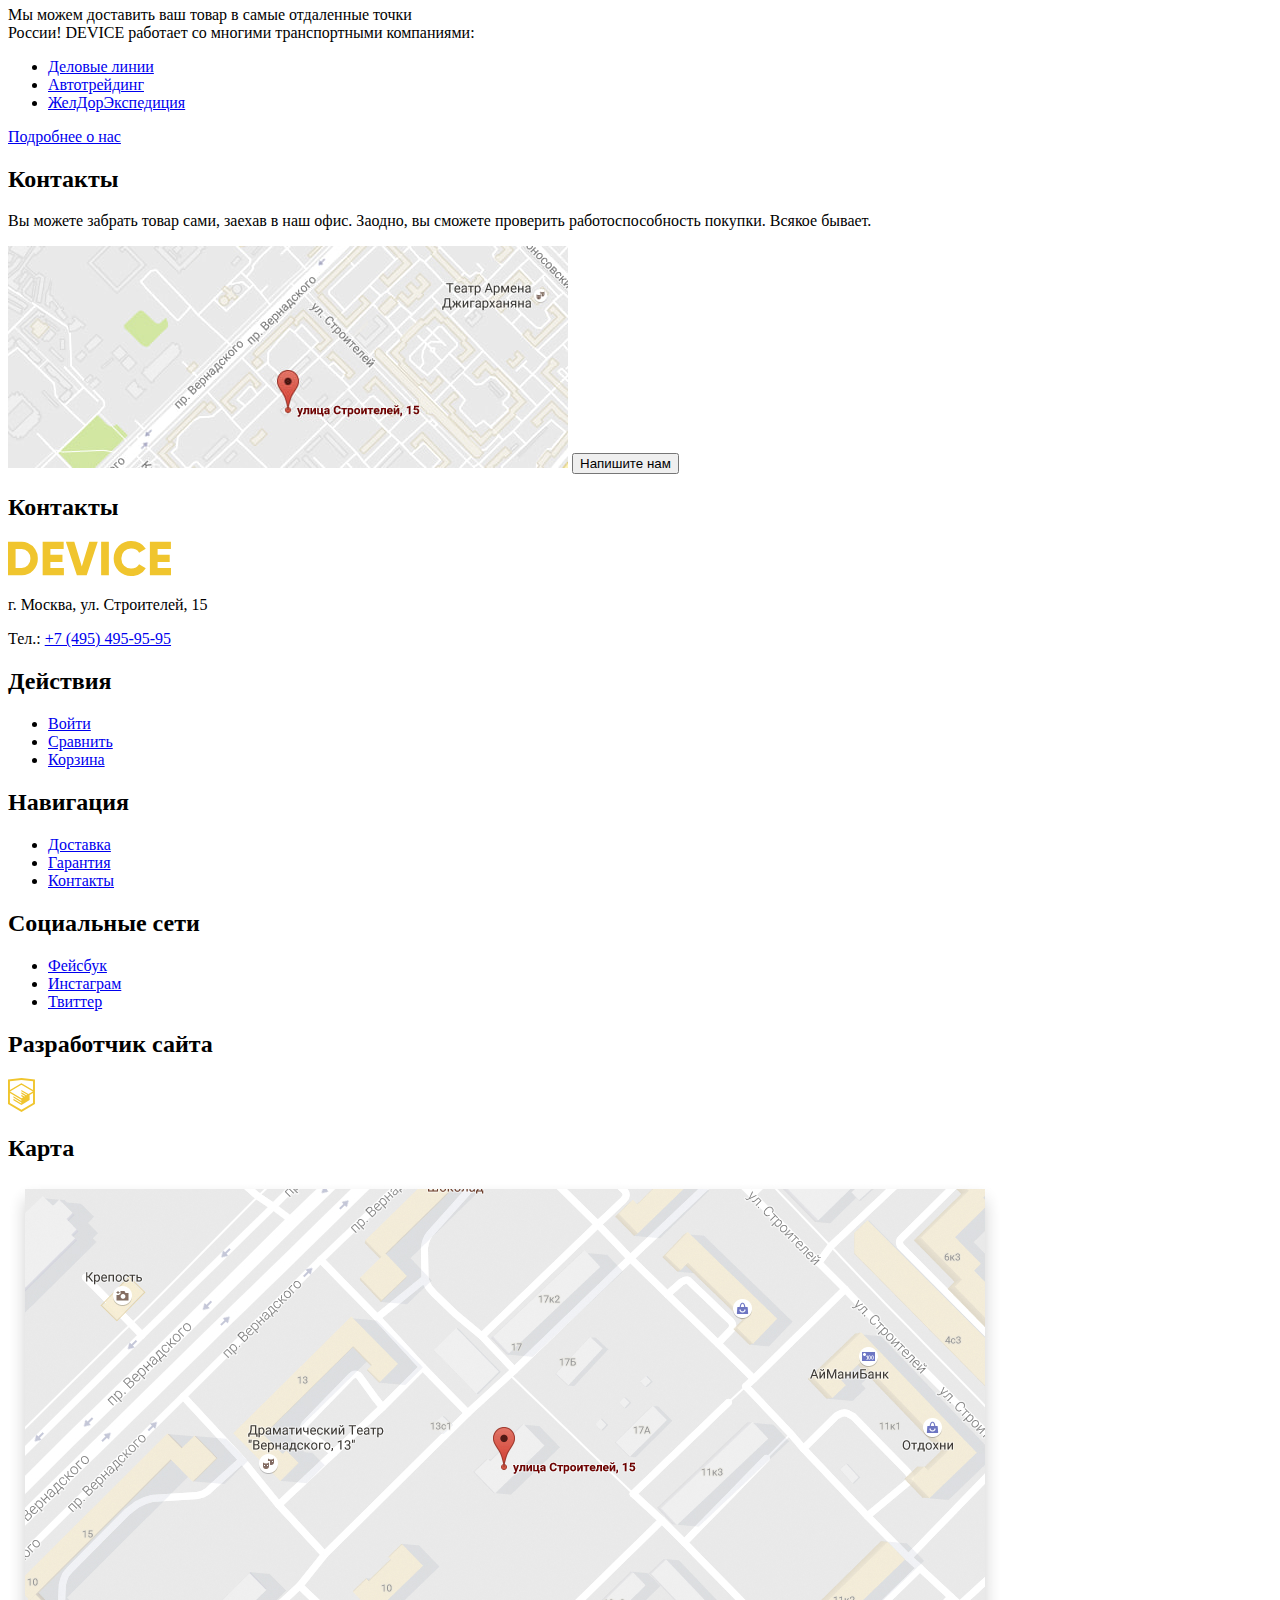
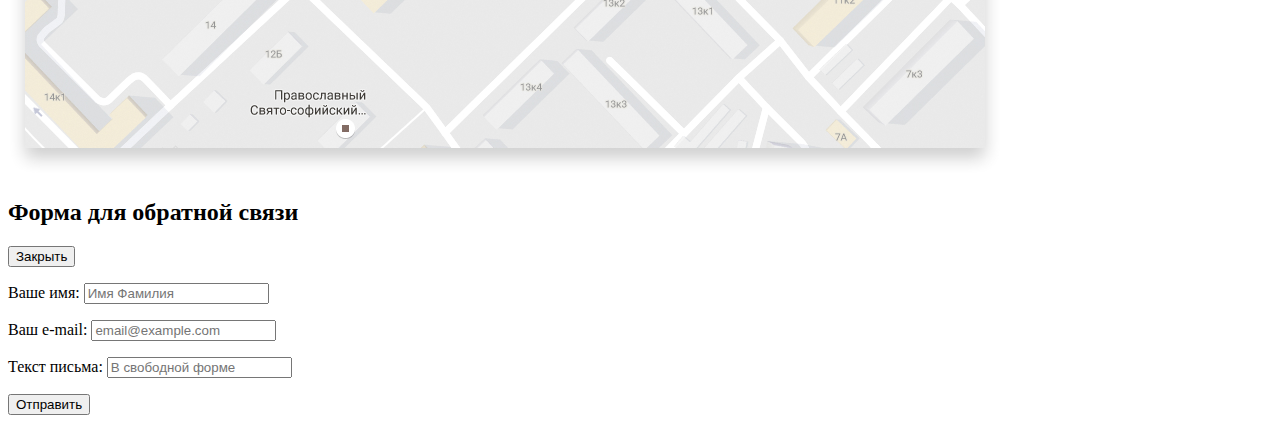
==== commit 486efbcb: "add content graphic and logos to all pages" ====
--- a/index.html
+++ b/index.html
@@ -4,12 +4,16 @@
 <head>
   <meta charset="UTF-8">
   <title>Девайс</title>
+  <link rel="icon" href="favicon.ico">
+  <link rel="icon" href="img/favicon/favicon.svg">
+  <link rel="apple-touch-icon" href="img/favicon/180.png">
+  <link rel="manifest" href="device.webmanifest">
 </head>
 
 <body>
   <header>
     <a href="index.html">
-      <img src="http://via.placeholder.com/163x35" width="163" height="35" alt="Логотип интернет-магазина «Девайс»">
+      <img src="img/device-top.svg" width="163" height="35" alt="Интернет-магазин «Девайс»">
     </a>
 
     <form action="#" method="get" name="search">
@@ -79,7 +83,7 @@
                 <td>Материал</td>
               </tr>
             </table>
-            <img src="http://via.placeholder.com/384x486" width="384" height="486" alt="Изображение товара «Селфи-палка»">
+            <img src="img/slider/1-selfie_stick.png" width="384" height="486" alt="Товар «Селфи-палка»">
           </li>
           <li> <!-- Слайд 2-->
             <h3>Фитнес-браслет</h3> <!-- Додумываем название товара -->
@@ -96,7 +100,7 @@
                 <td>Без подзарядки</td>
               </tr>
             </table>
-            <img src="http://via.placeholder.com/345x485" width="345" height="485" alt="Изображение товара «Фитнес-браслет»">
+            <img src="img/slider/2-smart_watch.png" width="345" height="483" alt="Товар «Фитнес-браслет»">
           </li>
           <li> <!-- Слайд 3-->
             <h3>Боевой квадрокоптер</h3> <!-- Додумываем название товара -->
@@ -116,7 +120,7 @@
                 <td>Радиус поражения</td>
               </tr>
             </table>
-            <img src="http://via.placeholder.com/526x334" width="526" height="334" alt="Изображение товара «Боевой квадрокоптер»">
+            <img src="img/slider/3-drone.png" width="526" height="334" alt="Товар «Боевой квадрокоптер»">
           </li>
         </ul>
       </div>
@@ -128,7 +132,7 @@
         <li>
           <a href="#">
             <figure>
-              <img src="http://via.placeholder.com/160x160" width="160" height="160" alt="Иконка категории «Виртуальная реальность»">
+              <img src="img/popular/1-virtual_real.svg" width="97" height="55" alt="Категория «Виртуальная реальность»">
               <figcaption>Виртуальная  реальность</figcaption>
             </figure>
           </a>
@@ -136,7 +140,7 @@
         <li>
           <a href="#">
             <figure>
-              <img src="http://via.placeholder.com/160x160" width="160" height="160" alt="Иконка категории «Моноподы для селфи»">
+              <img src="img/popular/2-monopods.svg" width="86" height="117" alt="Категория «Моноподы для селфи»">
               <figcaption>Моноподы  для селфи</figcaption>
             </figure>
           </a>
@@ -144,7 +148,7 @@
         <li>
           <a href="#">
             <figure>
-              <img src="http://via.placeholder.com/160x160" width="160" height="160" alt="Иконка категории «Экшн-камеры»">
+              <img src="img/popular/3-action_cam.svg" width="71" height="87" alt="Категория «Экшн-камеры»">
               <figcaption>Экшн-камеры</figcaption>
             </figure>
           </a>
@@ -152,7 +156,7 @@
         <li>
           <a href="#">
             <figure>
-              <img src="http://via.placeholder.com/160x160" width="160" height="160" alt="Иконка категории «Фитнес-браслеты»">
+              <img src="img/popular/4-fitness.svg" width="107" height="65" alt="Категория «Фитнес-браслеты»">
               <figcaption>Фитнес-браслеты</figcaption>
             </figure>
           </a>
@@ -160,7 +164,7 @@
         <li>
           <a href="#">
             <figure>
-              <img src="http://via.placeholder.com/160x160" width="160" height="160" alt="Иконка категории «Умные часы»">
+              <img src="img/popular/5-smart_watch.svg" width="56" height="98" alt="Категория «Умные часы»">
               <figcaption>Умные часы</figcaption>
             </figure>
           </a>
@@ -168,7 +172,7 @@
         <li>
           <a href="#">
             <figure>
-              <img src="http://via.placeholder.com/160x160" width="160" height="160" alt="Иконка категории «Квадрокоптеры»">
+              <img src="img/popular/6-drons.svg" width="132" height="69" alt="Категория «Квадрокоптеры»">
               <figcaption>Квадрокоптеры</figcaption>
             </figure>
           </a>
@@ -193,21 +197,21 @@
             <p>Мы с удовольствием доставим ваш товар прямо к вашему
               подъезду совершенно бесплатно! Ведь мы неплохо
               заработаем, поднимая его на ваш этаж.</p>
-            <img src="http://via.placeholder.com/136x164" width="136" height="164" alt="Иконка услуги «Доставка»">
+            <img src="img/service/1-delivery.svg" width="136" height="164" alt="Услуга «Доставка»">
           </li>
           <li>
             <h3>Гарантия</h3>
             <p>Если из-за возгорания купленного у нас товара у вас сгорит дом —
               не переживайте, мы выдадим вам новый.<br>
               Товар, не дом, конечно же.</p>
-            <img src="http://via.placeholder.com/171x195" width="171" height="195" alt="Иконка услуги «Гарантия»">
+            <img src="img/service/2-warranty.svg" width="171" height="195" alt="Услуга «Гарантия»">
           </li>
           <li>
             <h3>Кредит</h3>
             <p>Залезть в долговую яму стало проще! Кредитные консультанты
               подберут для вас наиболее выгодные<br>
               условия кредита. Выгодные для нашего банка, разумеется.</p>
-            <img src="http://via.placeholder.com/156x188" width="156" height="188" alt="Иконка услуги «Кредит»">
+            <img src="img/service/3-credit.svg" width="156" height="188" alt="Услуга «Кредит»">
           </li>
         </ul>
       </div>
@@ -216,10 +220,10 @@
     <section>
       <h2>Бренды, с которыми мы работаем</h2>
       <ul>
-        <li><img src="http://via.placeholder.com/260x100" width="260" height="100" alt="Логотип «Диджитал»"></li>
-        <li><img src="http://via.placeholder.com/260x100" width="260" height="100" alt="Логотип «СП Гаджетс»"></li>
-        <li><img src="http://via.placeholder.com/260x100" width="260" height="100" alt="Логотип «ГоуПро»"></li>
-        <li><img src="http://via.placeholder.com/260x100" width="260" height="100" alt="Логотип «Виве»"></li>
+        <li><img src="img/logo/1-dji.png" width="260" height="100" alt="«Диджитал»"></li>
+        <li><img src="img/logo/2-spg.png" width="260" height="100" alt="«СП Гаджетс»"></li>
+        <li><img src="img/logo/3-gopro.png" width="260" height="100" alt="«ГоуПро»"></li>
+        <li><img src="img/logo/4-vive.png" width="260" height="100" alt="«Виве»"></li>
       </ul>
     </section>
 
@@ -242,7 +246,7 @@
       <h2>Контакты</h2>
       <p>Вы можете забрать товар сами, заехав в наш офис. Заодно, вы сможете
         проверить работоспособность покупки. Всякое бывает.</p>
-      <a href="#"><img src="http://via.placeholder.com/560x222" width="560" height="222" alt="Карта. Мы здесь!"></a>
+      <a href="#"><img src="img/map.jpg" width="560" height="222" alt="Карта. Мы здесь!"></a>
       <button type="button">Напишите нам</button>
     </section>
   </main>
@@ -250,7 +254,7 @@
   <footer>
     <section>
       <h2>Контакты</h2> <!-- Раздел повторяет название другого из main, но тут даже больше подходит такое название -->
-      <img src="http://via.placeholder.com/163x35" width="163" height="35" alt="Логотип интернет-магазина «Девайс»!">
+      <img src="img/device-bot.svg" width="163" height="35" alt="Интернет-магазин «Девайс»!">
       <p>г. Москва, ул. Строителей, 15</p>
       <p>Тел.: <a href="tel:+74954959595">+7 (495) 495-95-95</a></p>
     </section>
@@ -287,7 +291,7 @@
     <section>
       <h2>Разработчик сайта</h2>
       <a href="https://htmlacademy.ru/intensive/htmlcss">
-        <img src="http://via.placeholder.com/27x34" width="27" height="34" alt="Логотип HTML-Academy">
+        <img src="img/academy.svg" width="27" height="34" alt="HTML-Academy">
       </a>
     </section>
   </footer>
@@ -295,7 +299,7 @@
   <!--  Попап с картой-->
   <section>
     <h2>Карта</h2>
-    <img src="http://via.placeholder.com/994x593" width="994" height="593" alt="Карта. Мы здесь!">
+    <img src="img/map-big.jpg" width="994" height="593" alt="Карта. Мы здесь!">
   </section>
 
   <!--  Попап с формой обратной связи-->
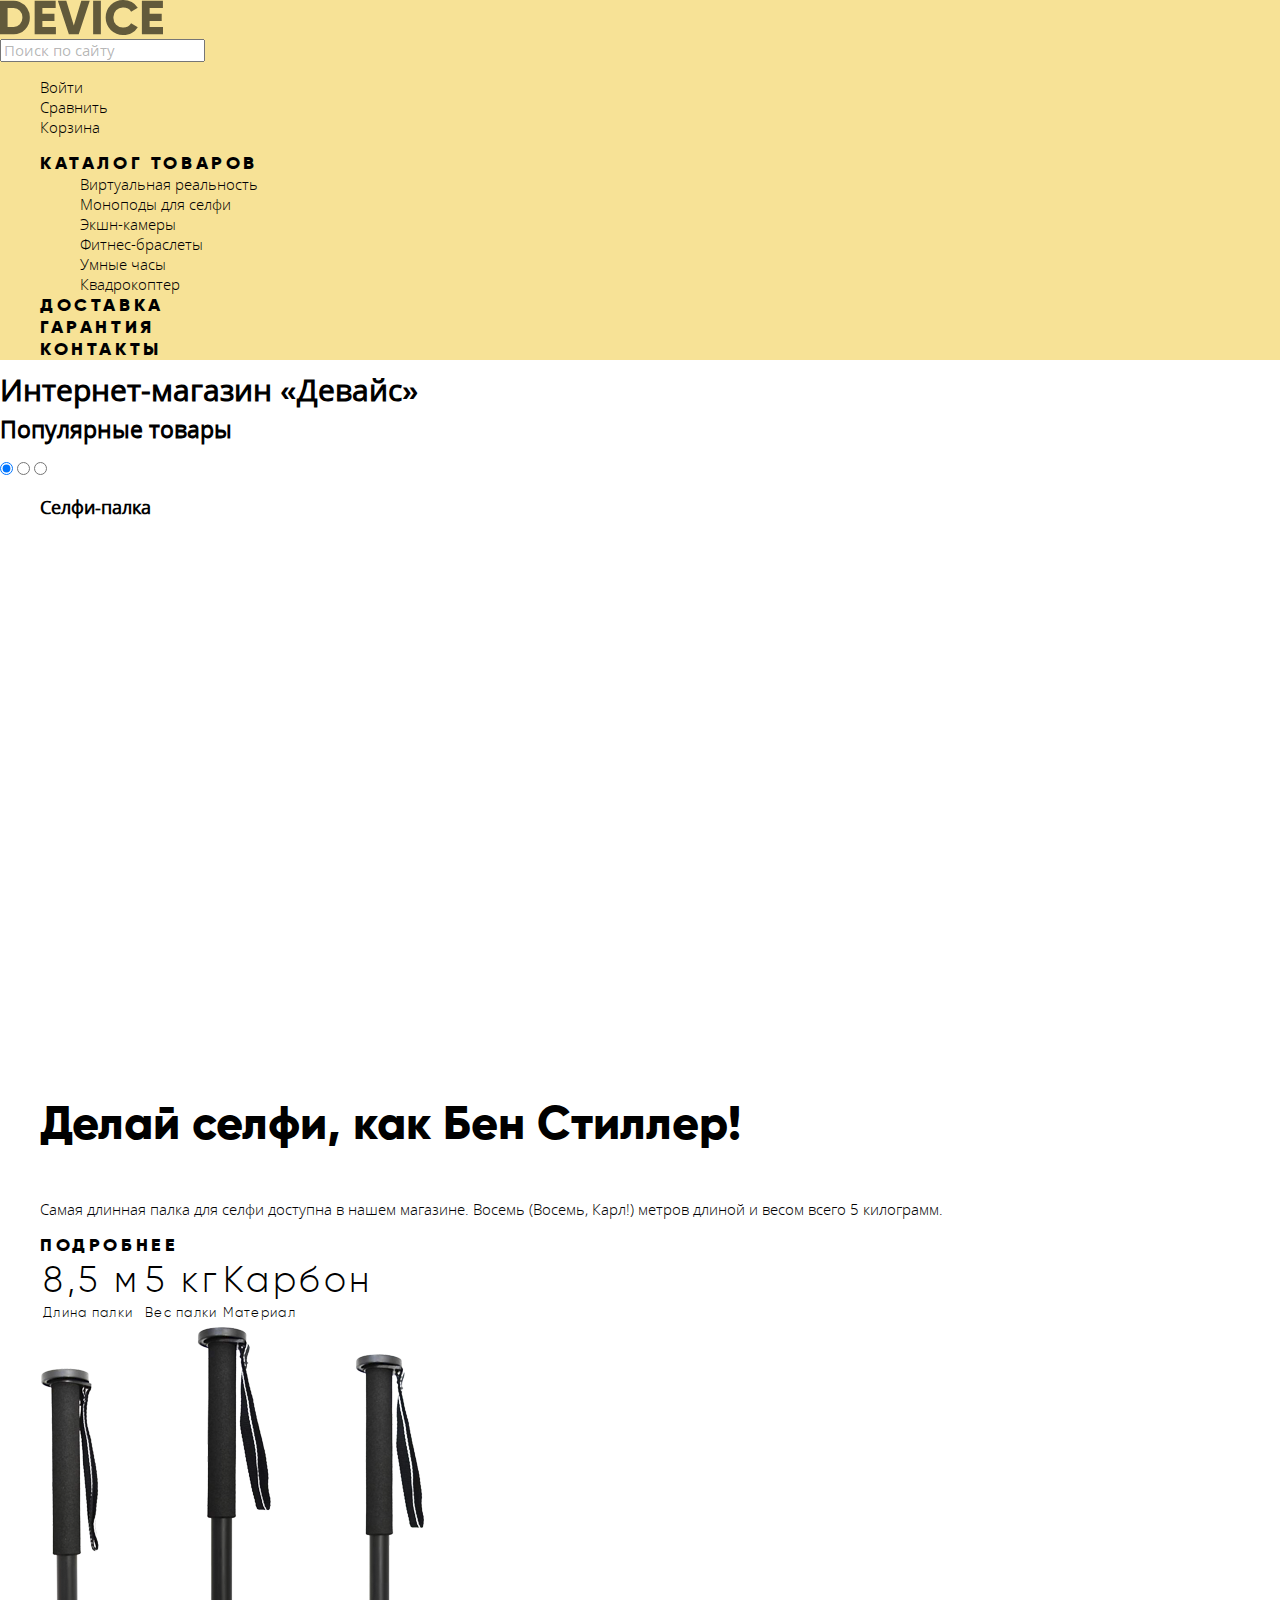
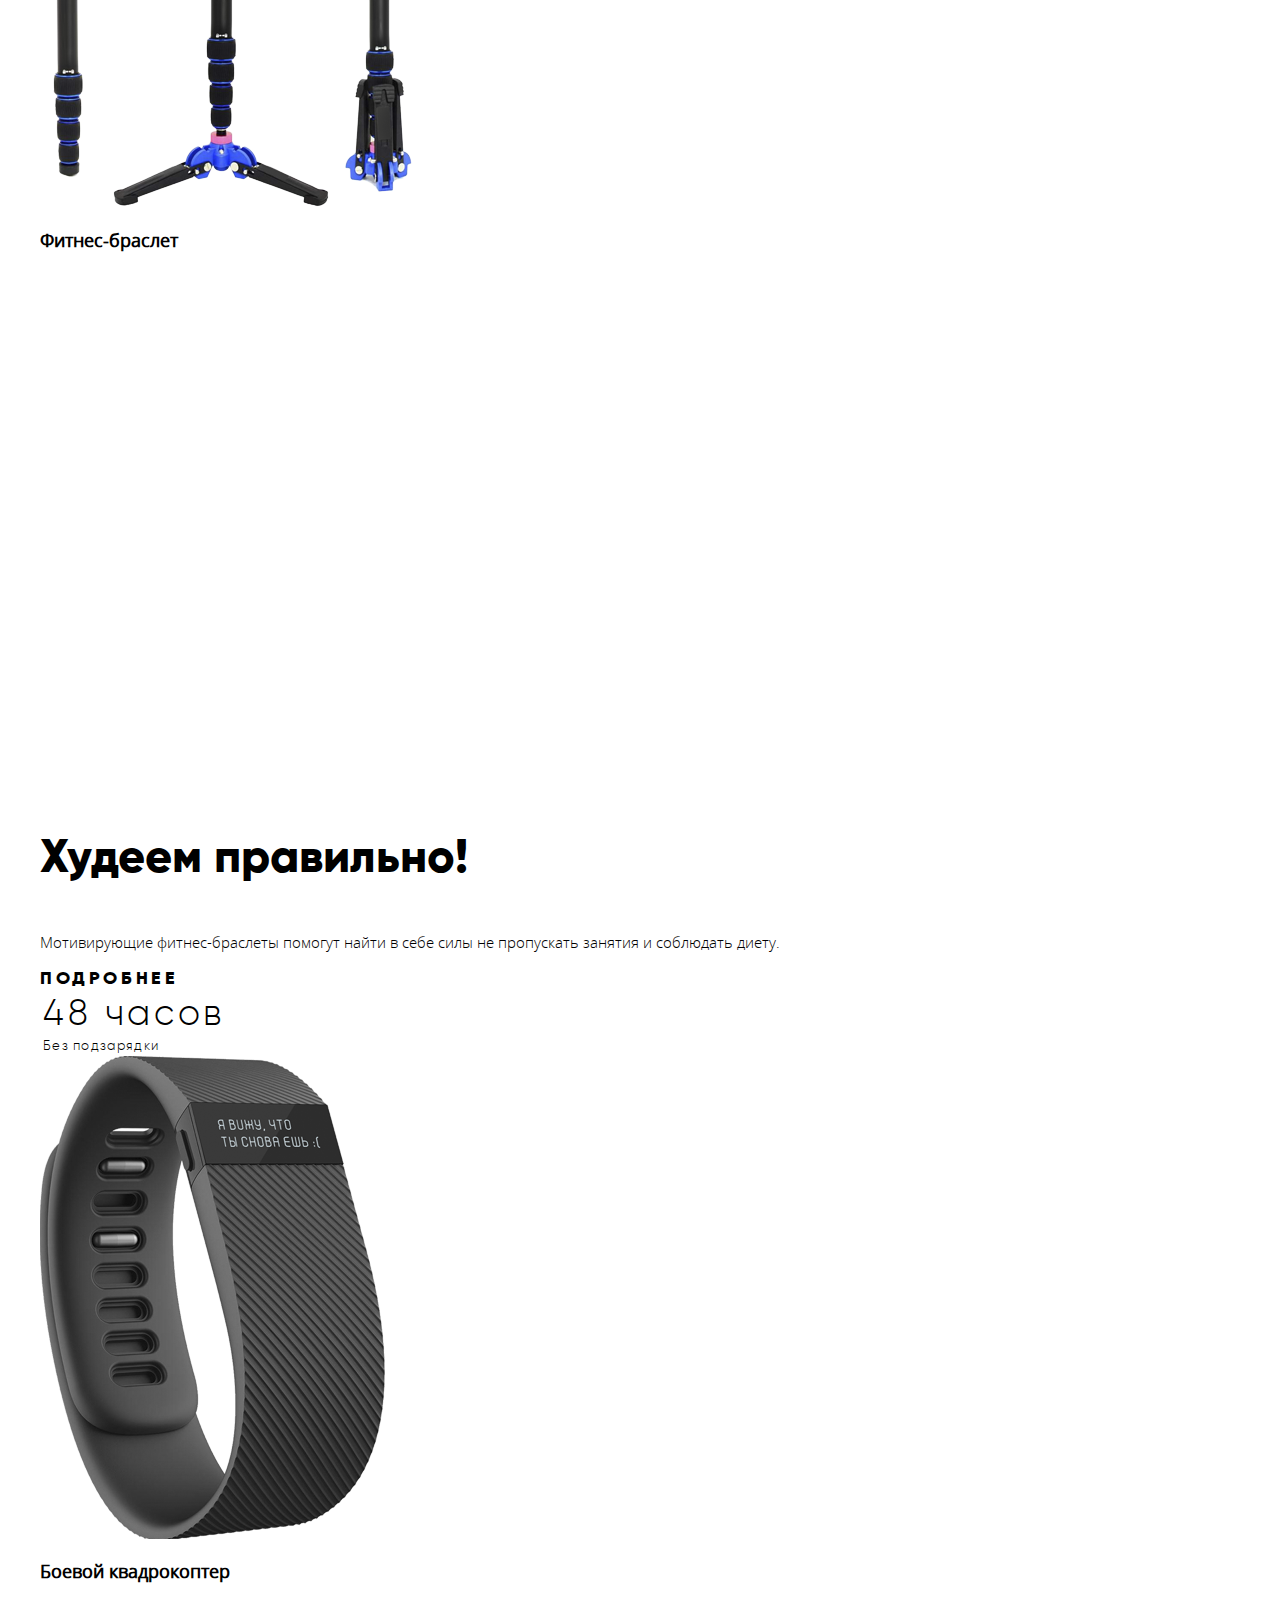
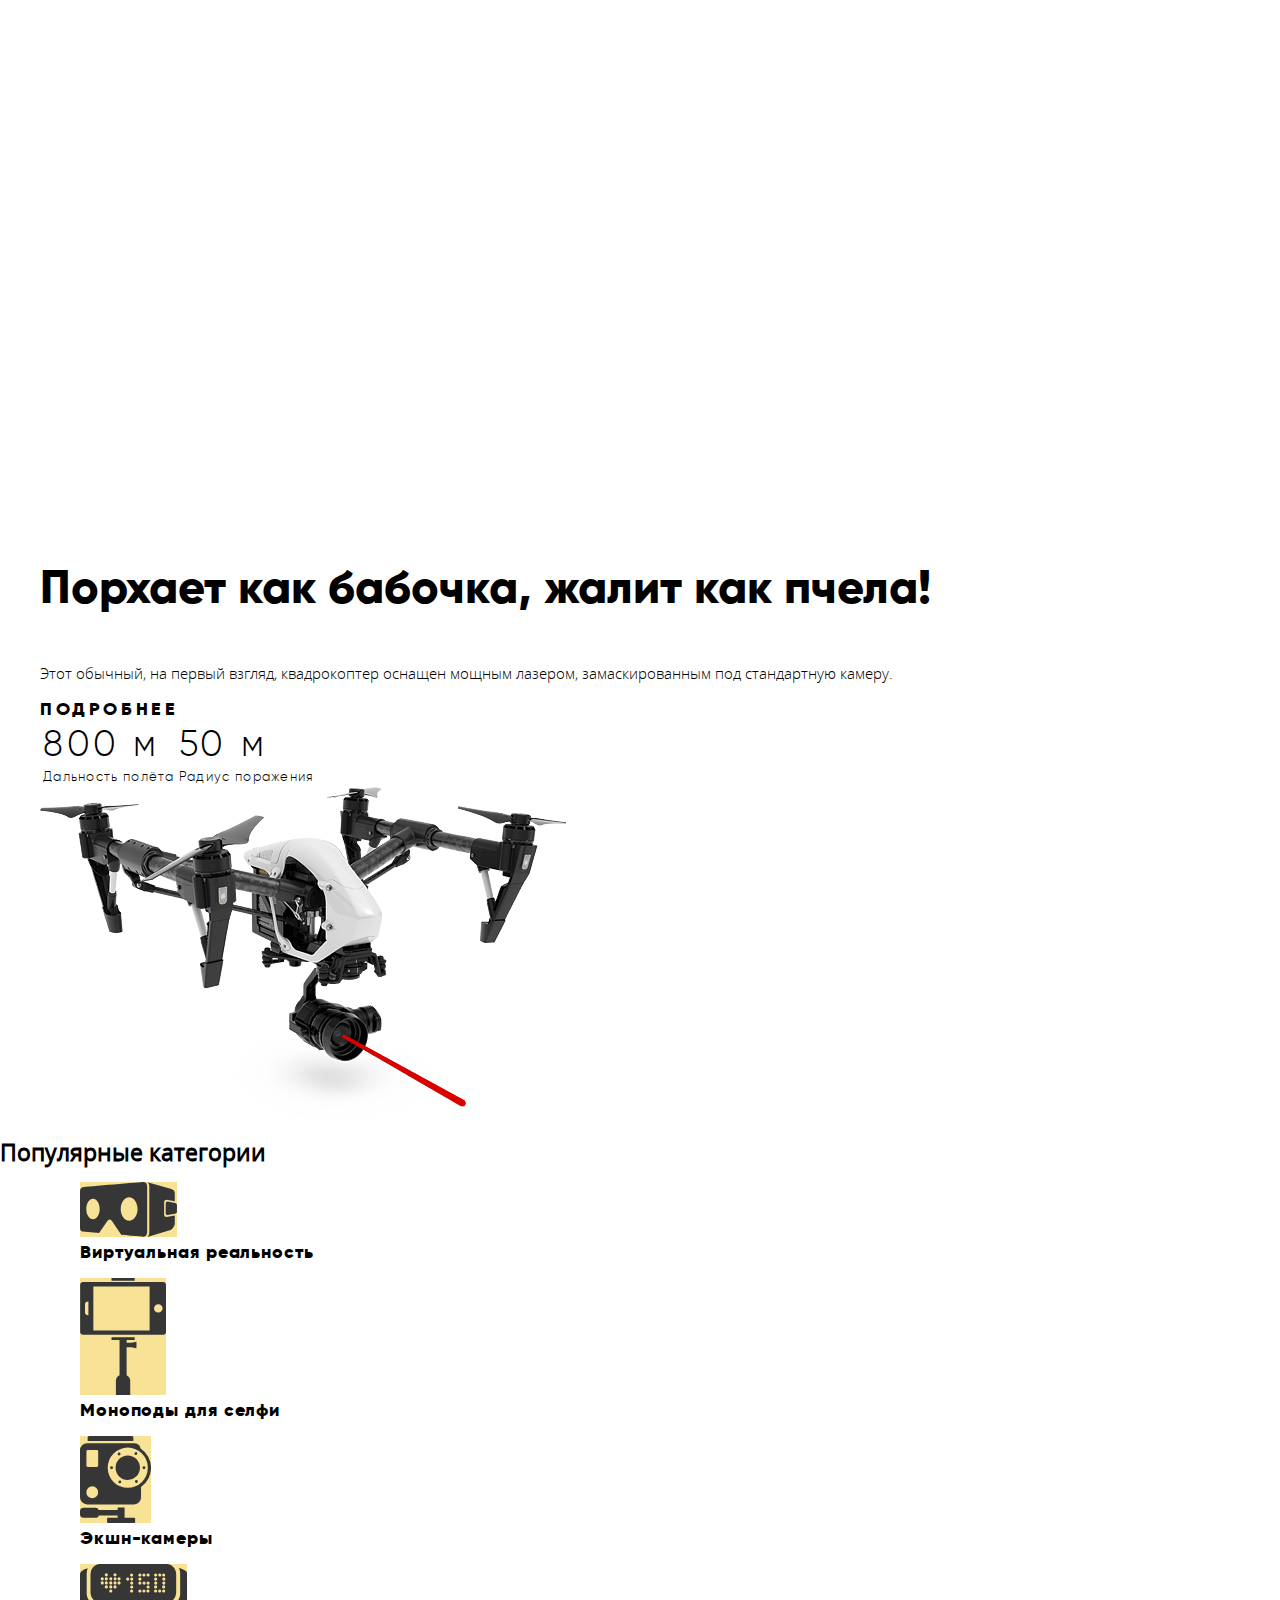
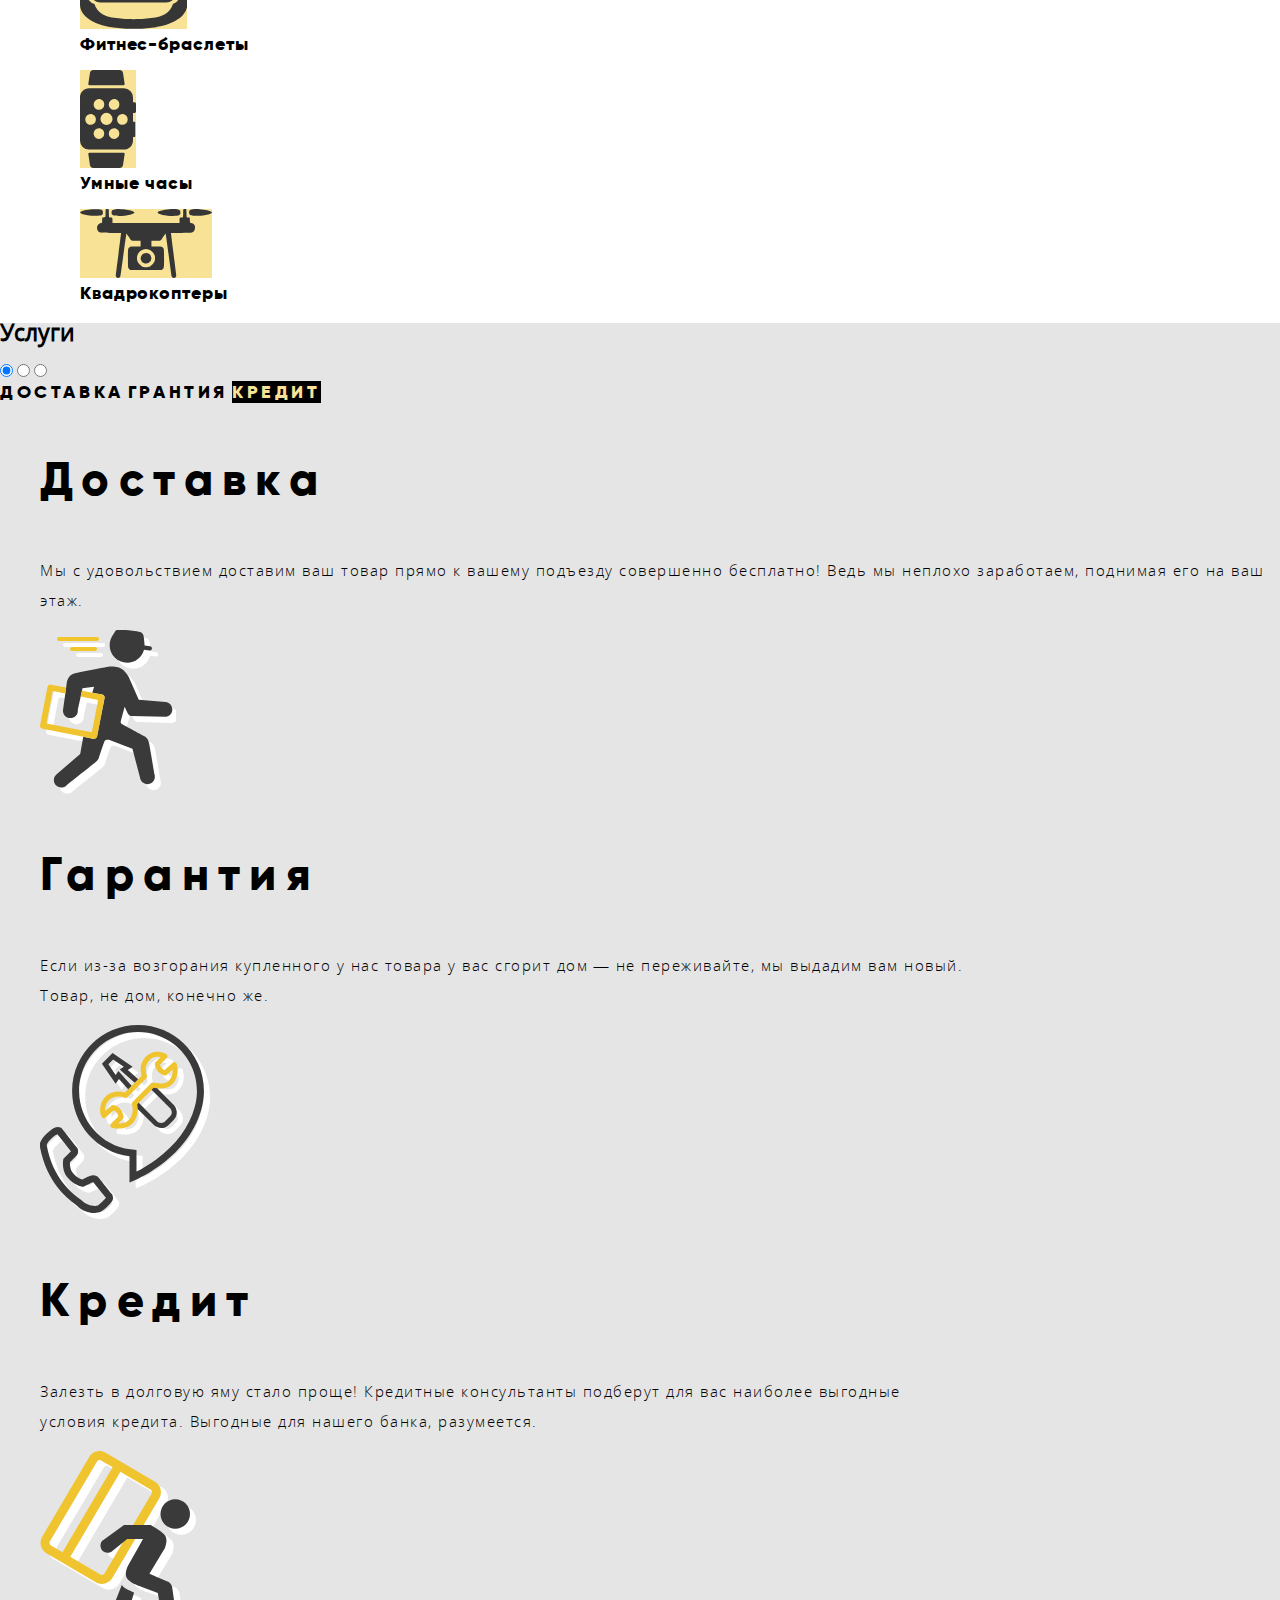
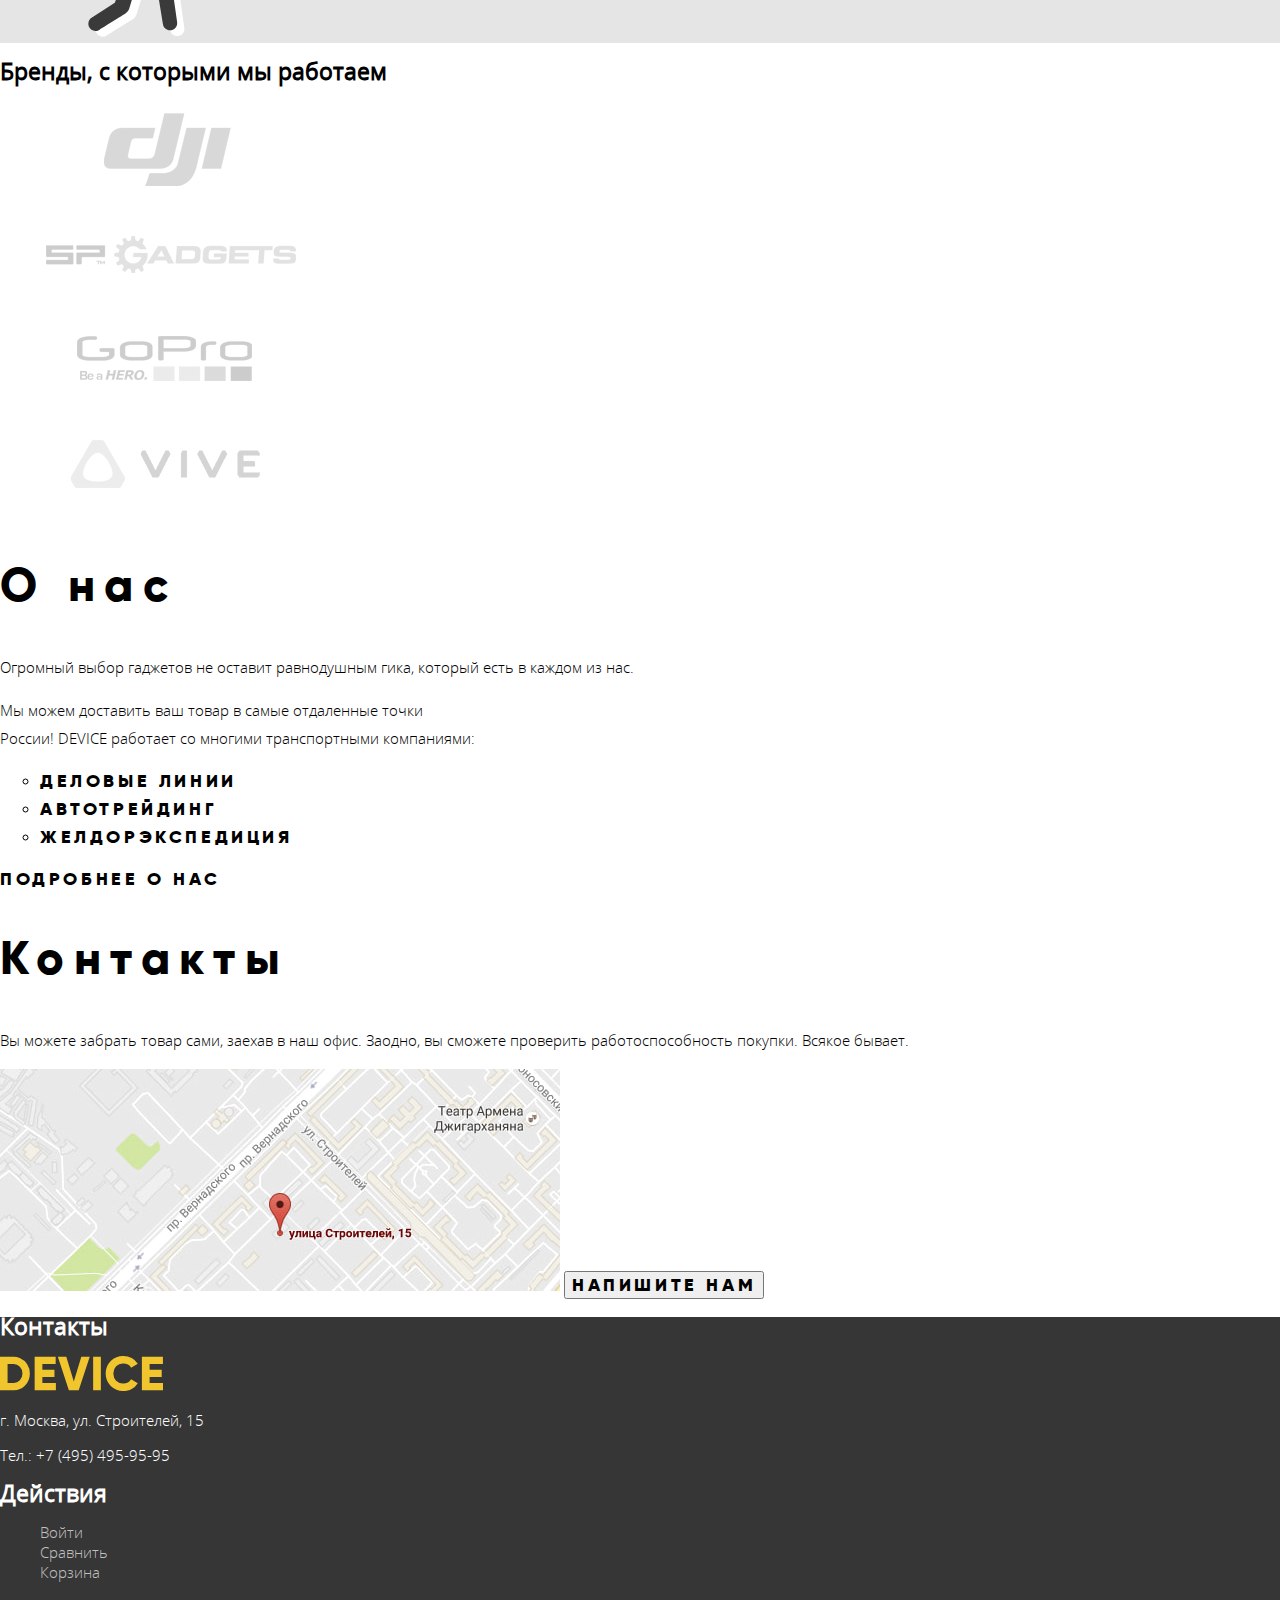
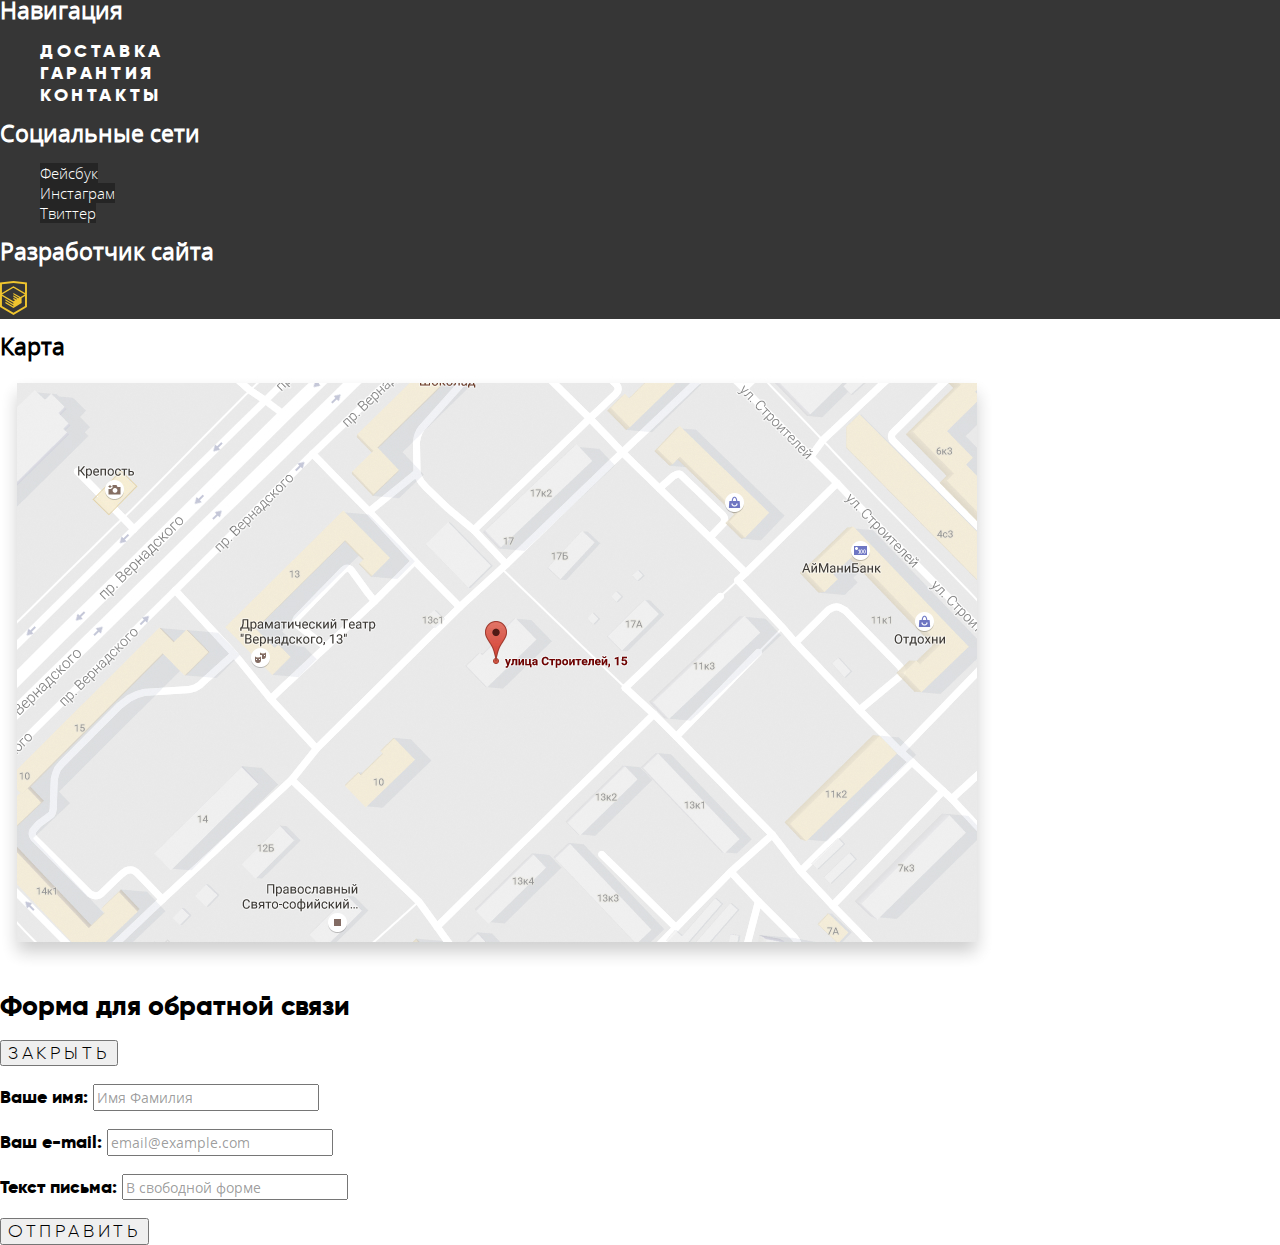
==== commit 53ff4100: "add normalize styled index.html" ====
--- a/index.html
+++ b/index.html
@@ -8,32 +8,33 @@
   <link rel="icon" href="img/favicon/favicon.svg">
   <link rel="apple-touch-icon" href="img/favicon/180.png">
   <link rel="manifest" href="device.webmanifest">
+  <link rel="stylesheet" type="text/css" href="css/normalize.css">
+  <link rel="stylesheet" type="text/css" href="css/style.css">
 </head>
 
 <body>
-  <header>
+  <header class="main-header">
     <a href="index.html">
-      <img src="img/device-top.svg" width="163" height="35" alt="Интернет-магазин «Девайс»">
+      <img class="main-logo" src="img/device-top.svg" width="163" height="35" alt="Интернет-магазин «Девайс»">
     </a>
 
-    <form action="#" method="get" name="search">
+    <form class="main-search" action="#" method="get" name="search">
       <label>
         <input type="text" placeholder="Поиск по сайту">
-        Поиск по сайту:
       </label>
     </form>
 
-    <ul>
+    <ul class="main-menu">
       <li><a href="#">Войти</a></li>
       <li><a href="#">Сравнить</a></li>
       <li><a href="#">Корзина</a></li>
     </ul>
 
-    <nav>
-      <ul>
+    <nav class="main-navigation">
+      <ul class="main-navigation-list">
         <li>
           <a href="catalog.html">Каталог товаров</a>
-          <ul>
+          <ul class="main-navigation-catalog-list">
             <li><a href="#">Виртуальная реальность</a></li>
             <li><a href="#">Моноподы для селфи</a></li>
             <li><a href="#">Экшн-камеры</a></li>
@@ -49,12 +50,12 @@
     </nav>
   </header>
 
-  <main>
+  <main class="main-main">
     <h1>Интернет-магазин «Девайс»</h1>
 
-    <section>
+    <section class="main-popular">
       <h2>Популярные товары</h2> <!-- На макете этого нет, но по смыслу этот блок похож на топ популярных товаров -->
-      <div> <!-- role="slider -->
+      <div class="main-popular-slider"> <!-- role="slider -->
         <input type="radio" name="popular-s" id="popular-s-1" checked="checked">
         <input type="radio" name="popular-s" id="popular-s-2">
         <input type="radio" name="popular-s" id="popular-s-3">
@@ -63,21 +64,21 @@
           <label for="popular-s-2"></label>
           <label for="popular-s-3"></label>
         </div>
-        <ul>
-          <li> <!-- Слайд 1-->
-            <h3>Селфи-палка</h3> <!-- Додумываем название товара -->
-            <p>01</p>
-            <p>Делай селфи, как Бен Стиллер!</p>
-            <p>Самая длинная палка для селфи доступна в нашем магазине.
+        <ul class="main-popular-slider-list">
+          <li class="main-popular-slider-item"> <!-- Слайд 1-->
+            <h3 class="slider-header">Селфи-палка</h3> <!-- Додумываем название товара -->
+            <p class="slider-number">01</p>
+            <p class="slider-slogan">Делай селфи, как Бен Стиллер!</p>
+            <p class="slider-description">Самая длинная палка для селфи доступна в нашем магазине.
               Восемь (Восемь, Карл!) метров длиной и весом всего 5 килограмм.</p>
-            <a href="#">Подробнее</a>
-            <table>
-              <tr>
+            <a class="slider-href" href="#">Подробнее</a>
+            <table class="slider-properties">
+              <tr class="slider-properties-value">
                 <td>8,5 м</td>
                 <td>5 кг</td>
                 <td>Карбон</td>
               </tr>
-              <tr>
+              <tr class="slider-properties-key">
                 <td>Длина палки</td>
                 <td>Вес палки</td>
                 <td>Материал</td>
@@ -85,37 +86,37 @@
             </table>
             <img src="img/slider/1-selfie_stick.png" width="384" height="486" alt="Товар «Селфи-палка»">
           </li>
-          <li> <!-- Слайд 2-->
-            <h3>Фитнес-браслет</h3> <!-- Додумываем название товара -->
-            <p>02</p>
-            <p>Худеем правильно!</p>
-            <p>Мотивирующие фитнес-браслеты помогут найти в себе силы
+          <li class="main-popular-slider-item"> <!-- Слайд 2-->
+            <h3 class="slider-header">Фитнес-браслет</h3> <!-- Додумываем название товара -->
+            <p class="slider-number">02</p>
+            <p class="slider-slogan">Худеем правильно!</p>
+            <p class="slider-description">Мотивирующие фитнес-браслеты помогут найти в себе силы
               не пропускать занятия и соблюдать диету.</p>
-            <a href="#">Подробнее</a>
-            <table>
-              <tr>
+            <a class="slider-href" href="#">Подробнее</a>
+            <table class="slider-properties">
+              <tr class="slider-properties-value">
                 <td>48 часов</td>
               </tr>
-              <tr>
+              <tr class="slider-properties-key">
                 <td>Без подзарядки</td>
               </tr>
             </table>
             <img src="img/slider/2-smart_watch.png" width="345" height="483" alt="Товар «Фитнес-браслет»">
           </li>
-          <li> <!-- Слайд 3-->
-            <h3>Боевой квадрокоптер</h3> <!-- Додумываем название товара -->
-            <p>03</p>
-            <p>Порхает как бабочка, жалит как пчела!</p>
-            <p>Этот обычный, на первый взгляд, квадрокоптер оснащен
+          <li class="main-popular-slider-item"> <!-- Слайд 3-->
+            <h3 class="slider-header">Боевой квадрокоптер</h3> <!-- Додумываем название товара -->
+            <p class="slider-number">03</p>
+            <p class="slider-slogan">Порхает как бабочка, жалит как пчела!</p>
+            <p class="slider-description">Этот обычный, на первый взгляд, квадрокоптер оснащен
               мощным лазером, замаскированным под стандартную камеру.
             </p>
-            <a href="#">Подробнее</a>
-            <table>
-              <tr>
+            <a class="slider-href" href="#">Подробнее</a>
+            <table class="slider-properties">
+              <tr class="slider-properties-value">
                 <td>800 м</td>
                 <td>50 м</td>
               </tr>
-              <tr>
+              <tr class="slider-properties-key">
                 <td>Дальность полёта</td>
                 <td>Радиус поражения</td>
               </tr>
@@ -126,10 +127,10 @@
       </div>
     </section>
 
-    <section>
+    <section class="main-category">
       <h2>Популярные категории</h2>
-      <ul>
-        <li>
+      <ul class="main-category-list">
+        <li class="main-category-item">
           <a href="#">
             <figure>
               <img src="img/popular/1-virtual_real.svg" width="97" height="55" alt="Категория «Виртуальная реальность»">
@@ -137,7 +138,7 @@
             </figure>
           </a>
         </li>
-        <li>
+        <li class="main-category-item">
           <a href="#">
             <figure>
               <img src="img/popular/2-monopods.svg" width="86" height="117" alt="Категория «Моноподы для селфи»">
@@ -145,7 +146,7 @@
             </figure>
           </a>
         </li>
-        <li>
+        <li class="main-category-item">
           <a href="#">
             <figure>
               <img src="img/popular/3-action_cam.svg" width="71" height="87" alt="Категория «Экшн-камеры»">
@@ -153,7 +154,7 @@
             </figure>
           </a>
         </li>
-        <li>
+        <li class="main-category-item">
           <a href="#">
             <figure>
               <img src="img/popular/4-fitness.svg" width="107" height="65" alt="Категория «Фитнес-браслеты»">
@@ -161,7 +162,7 @@
             </figure>
           </a>
         </li>
-        <li>
+        <li class="main-category-item">
           <a href="#">
             <figure>
               <img src="img/popular/5-smart_watch.svg" width="56" height="98" alt="Категория «Умные часы»">
@@ -169,7 +170,7 @@
             </figure>
           </a>
         </li>
-        <li>
+        <li class="main-category-item">
           <a href="#">
             <figure>
               <img src="img/popular/6-drons.svg" width="132" height="69" alt="Категория «Квадрокоптеры»">
@@ -180,33 +181,33 @@
       </ul>
     </section>
 
-    <section>
+    <section class="main-service">
       <h2>Услуги</h2>
-      <div> <!-- role="slider" -->
+      <div class="main-service-slider"> <!-- role="slider" -->
         <input type="radio" name="service-s" id="service-s-1" checked="checked">
         <input type="radio" name="service-s" id="service-s-2">
         <input type="radio" name="service-s" id="service-s-3">
         <div>
           <label for="service-s-1">Доставка</label>
           <label for="service-s-2">Грантия</label>
-          <label for="service-s-3">Кредит</label>
+          <label class="service-checked" for="service-s-3">Кредит</label>
         </div>
-        <ul>
-          <li>
+        <ul class="main-service-slider-list">
+          <li class="main-service-slider-item">
             <h3>Доставка</h3>
             <p>Мы с удовольствием доставим ваш товар прямо к вашему
               подъезду совершенно бесплатно! Ведь мы неплохо
               заработаем, поднимая его на ваш этаж.</p>
             <img src="img/service/1-delivery.svg" width="136" height="164" alt="Услуга «Доставка»">
           </li>
-          <li>
+          <li class="main-service-slider-item">
             <h3>Гарантия</h3>
             <p>Если из-за возгорания купленного у нас товара у вас сгорит дом —
               не переживайте, мы выдадим вам новый.<br>
               Товар, не дом, конечно же.</p>
             <img src="img/service/2-warranty.svg" width="171" height="195" alt="Услуга «Гарантия»">
           </li>
-          <li>
+          <li class="main-service-slider-item">
             <h3>Кредит</h3>
             <p>Залезть в долговую яму стало проще! Кредитные консультанты
               подберут для вас наиболее выгодные<br>
@@ -217,9 +218,9 @@
       </div>
     </section>
 
-    <section>
+    <section class="main-brand">
       <h2>Бренды, с которыми мы работаем</h2>
-      <ul>
+      <ul class="main-brand-list">
         <li><img src="img/logo/1-dji.png" width="260" height="100" alt="«Диджитал»"></li>
         <li><img src="img/logo/2-spg.png" width="260" height="100" alt="«СП Гаджетс»"></li>
         <li><img src="img/logo/3-gopro.png" width="260" height="100" alt="«ГоуПро»"></li>
@@ -227,13 +228,13 @@
       </ul>
     </section>
 
-    <section>
+    <section class="main-information">
       <h2>О нас</h2>
       <p>Огромный выбор гаджетов не оставит равнодушным гика,
         который есть в каждом из нас.</p>
       <p>Мы можем доставить ваш товар в самые отдаленные точки<br>
         России! DEVICE работает со многими транспортными компаниями:</p>
-      <ul>
+      <ul class="main-information-delivery-list">
         <li><a href="#">Деловые линии</a></li>
         <li><a href="#">Автотрейдинг</a></li>
         <li><a href="#">ЖелДорЭкспедиция</a></li>
@@ -242,7 +243,7 @@
       <a href="#">Подробнее о нас</a>
     </section>
 
-    <section>
+    <section class="main-contacts">
       <h2>Контакты</h2>
       <p>Вы можете забрать товар сами, заехав в наш офис. Заодно, вы сможете
         проверить работоспособность покупки. Всякое бывает.</p>
@@ -251,15 +252,15 @@
     </section>
   </main>
 
-  <footer>
-    <section>
+  <footer class="main-footer">
+    <section class="main-footer-contacts">
       <h2>Контакты</h2> <!-- Раздел повторяет название другого из main, но тут даже больше подходит такое название -->
       <img src="img/device-bot.svg" width="163" height="35" alt="Интернет-магазин «Девайс»!">
       <p>г. Москва, ул. Строителей, 15</p>
       <p>Тел.: <a href="tel:+74954959595">+7 (495) 495-95-95</a></p>
     </section>
 
-    <section>
+    <section class="main-footer-menu">
       <h2>Действия</h2>
         <ul>
           <li><a href="#">Войти</a></li>
@@ -270,8 +271,8 @@
 
     <section>
       <h2>Навигация</h2>
-      <nav>
-        <ul>
+      <nav class="main-footer-navigation">
+        <ul class="main-footer-navigation-list">
           <li><a href="#">Доставка</a></li>
           <li><a href="#">Гарантия</a></li>
           <li><a href="#">Контакты</a></li>
@@ -279,16 +280,16 @@
       </nav>
     </section>
 
-    <section>
+    <section class="main-social">
       <h2>Социальные сети</h2>
-      <ul>
+      <ul class="main-social-list">
         <li><a href="#">Фейсбук</a></li>
         <li><a href="#">Инстаграм</a></li>
         <li><a href="#">Твиттер</a></li>
       </ul>
     </section>
 
-    <section>
+    <section class="main-creationby">
       <h2>Разработчик сайта</h2>
       <a href="https://htmlacademy.ru/intensive/htmlcss">
         <img src="img/academy.svg" width="27" height="34" alt="HTML-Academy">
@@ -297,16 +298,16 @@
   </footer>
 
   <!--  Попап с картой-->
-  <section>
+  <section class="main-map">
     <h2>Карта</h2>
     <img src="img/map-big.jpg" width="994" height="593" alt="Карта. Мы здесь!">
   </section>
 
   <!--  Попап с формой обратной связи-->
-  <section>
+  <section class="main-feedback">
     <h2>Форма для обратной связи</h2>
     <button type="button">Закрыть</button>
-    <form action="#" method="post">
+    <form class="main-feedback-form" action="#" method="post">
       <p>
         <label>
           Ваше имя:
--- a/css/style.css
+++ b/css/style.css
@@ -0,0 +1,274 @@
+/*fonts*/
+@font-face {
+  font-family: "Gilroy";
+  font-weight: 300;
+  font-style: normal;
+  src: url("../fonts/gilroylight.woff2") format("woff2"),
+  url("../fonts/gilroylight.woff") format("woff");
+}
+
+@font-face {
+  font-family: "Gilroy";
+  font-weight: 800;
+  font-style: normal;
+  src: url("../fonts/gilroyextrabold.woff2") format("woff2"),
+  url("../fonts/gilroyextrabold.woff") format("woff");
+}
+
+@font-face {
+  font-family: "Open sans";
+  font-weight: 400;
+  font-style: normal;
+  src: local("Gilroy"), url(../fonts/opensans.woff2) format("woff2"),
+  url(../fonts/opensans.woff) format("woff");
+}
+
+@font-face {
+  font-family: "Open sans";
+  font-weight: 300;
+  font-style: normal;
+  src: local("Gilroy"), url(../fonts/opensanslight.woff2) format("woff2"),
+  url(../fonts/opensanslight.woff) format("woff");
+}
+
+/* styleguide */
+:root {
+  --basic-black: #000000;
+  --footer-background-dark: #363636;
+  --basic-white: #FFFFFF;
+  --basic-grey: #464646;
+  --basic-half-grey: #7E7E7E;
+  --background-grey-light: #E5E5E5;
+  --background-yellow: #F7E296;
+  --special-green: #91C92F;
+  --buttons-yellow-dark: #F0C52E;
+  --background-input-form: #F2F2F2;
+  --checked-yellow: #F7E296;
+  --filter-title-grey: #DCDCDC;
+  --pagination-grey: #EBEBEB;
+  --pagination-button: #D9D9D9;
+  --search-grey: rgba(0, 0, 0, 0.3);
+  --placeholder-grey: rgba(0, 0, 0, 0.4);
+
+  --open-sans: "Open sans", "Verdana", sans-serif;
+  --gilroy: "Gilroy", "Verdana", sans-serif;
+}
+
+/* global */
+body {
+  font-style: normal;
+  font-family: var(--open-sans);
+  font-weight: 300;
+  font-size: 15px;
+  line-height: 20px;
+  color: var(--basic-black);
+}
+a {
+  color: var(--basic-black);
+  text-decoration: none;
+}
+a:hover {
+  opacity: 60%;
+}
+a:focus {
+  opacity: 30%;
+}
+ul {
+  list-style-type: none;
+}
+
+/* main-header */
+.main-header {
+  background-color: var(--background-yellow);
+}
+.main-menu a {
+  font-family: var(--open-sans);
+  font-weight: 300;
+  font-size: 15px;
+  line-height: 20px;
+}
+.main-navigation a {
+  font-family: var(--gilroy);
+  font-weight: 800;
+  font-size: 18px;
+  line-height: 22px;
+  letter-spacing: 0.2em;
+  text-transform: uppercase;
+}
+.main-navigation-catalog-list a {
+  font-family: var(--open-sans);
+  font-weight: 300;
+  font-size: 15px;
+  line-height: 20px;
+  text-transform: none;
+  letter-spacing: normal;
+}
+.main-search input::placeholder {
+  color: var(--search-grey);
+}
+
+/* main-main */
+.main-popular-slider-item .slider-header {
+}
+.main-popular-slider-item .slider-number {
+  font-family: var(--gilroy);
+  font-weight: 800;
+  font-size: 179px;
+  line-height: 219px;
+  text-transform: uppercase;
+  color: var(--basic-white);
+}
+.main-popular-slider-item .slider-slogan {
+  font-family: var(--gilroy);
+  font-weight: 800;
+  font-size: 47px;
+  line-height: 58px;
+}
+.main-popular-slider-item .slider-description {
+  font-family: var(--open-sans);
+  font-weight: 300;
+  font-size: 15px;
+  line-height: 20px;
+
+}
+.main-popular-slider-item .slider-href {
+  font-family: var(--gilroy);
+  font-weight: 800;
+  font-size: 18px;
+  line-height: 22px;
+  letter-spacing: 0.2em;
+  text-transform: uppercase;
+}
+.main-popular-slider-item .slider-properties-key {
+  font-family: var(--gilroy);
+  font-weight: 300;
+  font-size: 13px;
+  line-height: 15px;
+  letter-spacing: 0.1em;
+}
+.main-popular-slider-item .slider-properties-value {
+  font-family: var(--gilroy);
+  font-style: normal;
+  font-weight: 300;
+  font-size: 36px;
+  line-height: 42px;
+  letter-spacing: 0.1em;
+}
+
+.main-category-item img {
+  background: var(--background-yellow);
+}
+.main-category-item figcaption {
+  font-family: var(--gilroy);
+  font-weight: 800;
+  font-size: 18px;
+  line-height: 22px;
+  letter-spacing: 0.05em;
+}
+
+.main-service {
+  background: var(--background-grey-light);
+}
+.main-service-slider label {
+  font-family: var(--gilroy);
+  font-weight: 800;
+  font-size: 18px;
+  line-height: 22px;
+  letter-spacing: 0.2em;
+  text-transform: uppercase;
+}
+.service-checked {
+  color: var(--checked-yellow);
+  background: var(--basic-black);
+}
+.main-service-slider h3 {
+  font-family: var(--gilroy);
+  font-weight: 800;
+  font-size: 47px;
+  line-height: 58px;
+  letter-spacing: 0.2em;
+}
+.main-service-slider p {
+  font-family: var(--open-sans);
+  font-weight: 300;
+  font-size: 15px;
+  line-height: 30px;
+  letter-spacing: 0.1em;
+}
+
+.main-information h2,
+.main-contacts h2 {
+  font-family: var(--gilroy);
+  font-weight: 800;
+  font-size: 47px;
+  line-height: 58px;
+  letter-spacing: 0.2em;
+}
+.main-information p,
+.main-contacts p {
+  font-family: var(--open-sans);
+  font-weight: 300;
+  font-size: 15px;
+  line-height: 28px;
+}
+.main-information-delivery-list {
+  font-family: var(--gilroy);
+  font-weight: 800;
+  font-size: 16px;
+  line-height: 28px;
+
+  list-style-type: circle;
+}
+.main-information a,
+.main-contacts button {
+  font-family: var(--gilroy);
+  font-weight: 800;
+  font-size: 18px;
+  line-height: 22px;
+  letter-spacing: 0.2em;
+  text-transform: uppercase;
+}
+
+/* main-footer */
+.main-footer,
+.main-footer a {
+  font-family: var(--open-sans);
+  font-weight: 300;
+  font-size: 15px;
+  line-height: 20px;
+  background: var(--footer-background-dark);
+  color: var(--basic-white);
+}
+.main-footer-menu a {
+  color: rgba(255, 255, 255, 0.7);
+}
+.main-footer-navigation-list a {
+  font-family: var(--gilroy);
+  font-weight: 800;
+  font-size: 18px;
+  line-height: 22px;
+  letter-spacing: 0.2em;
+  text-transform: uppercase;
+}
+.main-social a {
+  background: var(--search-grey);
+}
+
+/* popup */
+.main-feedback {
+  font-family: var(--gilroy);
+  font-weight: 800;
+  font-size: 18px;
+  line-height: 22px;
+}
+.main-feedback button {
+  letter-spacing: 0.2em;
+  text-transform: uppercase;
+}
+.main-feedback input::placeholder {
+  font-family: var(--open-sans);
+  font-weight: normal;
+  font-size: 14px;
+  line-height: 19px;
+  color: var(--placeholder-grey);
+}
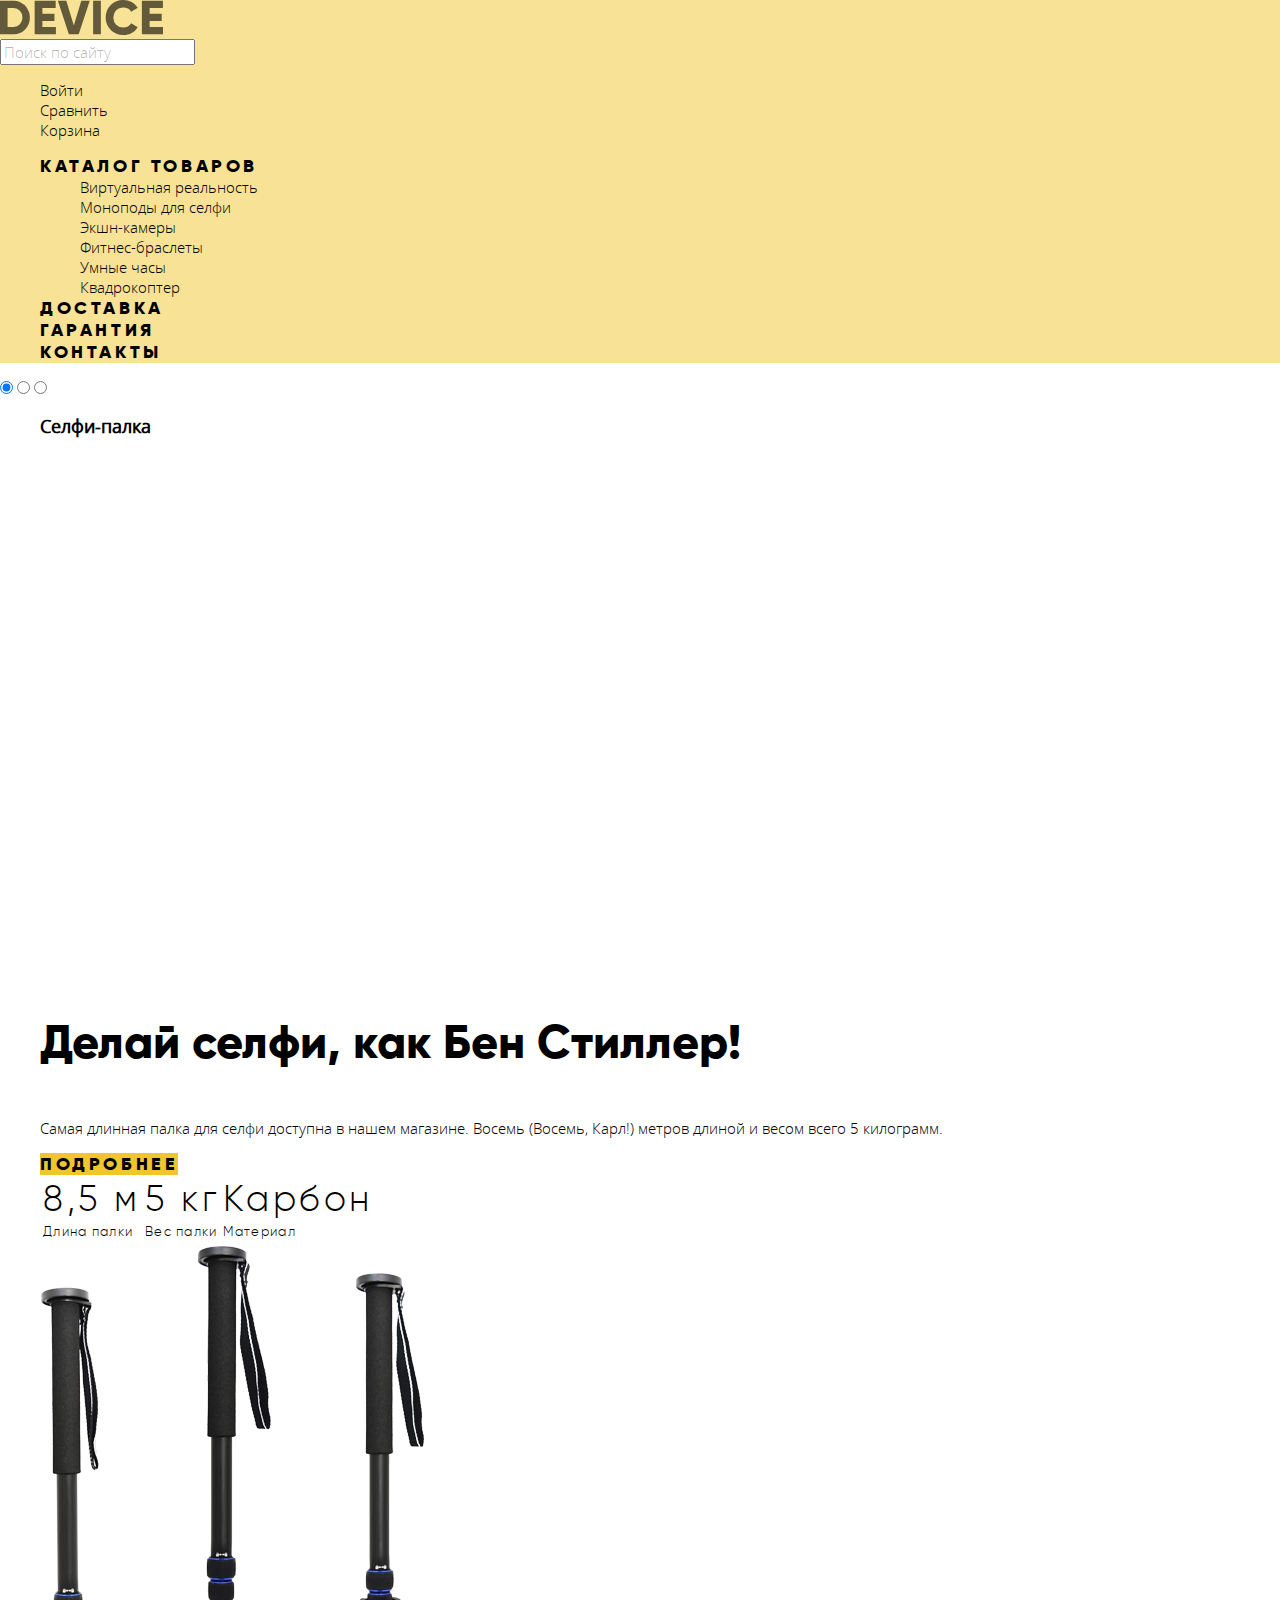
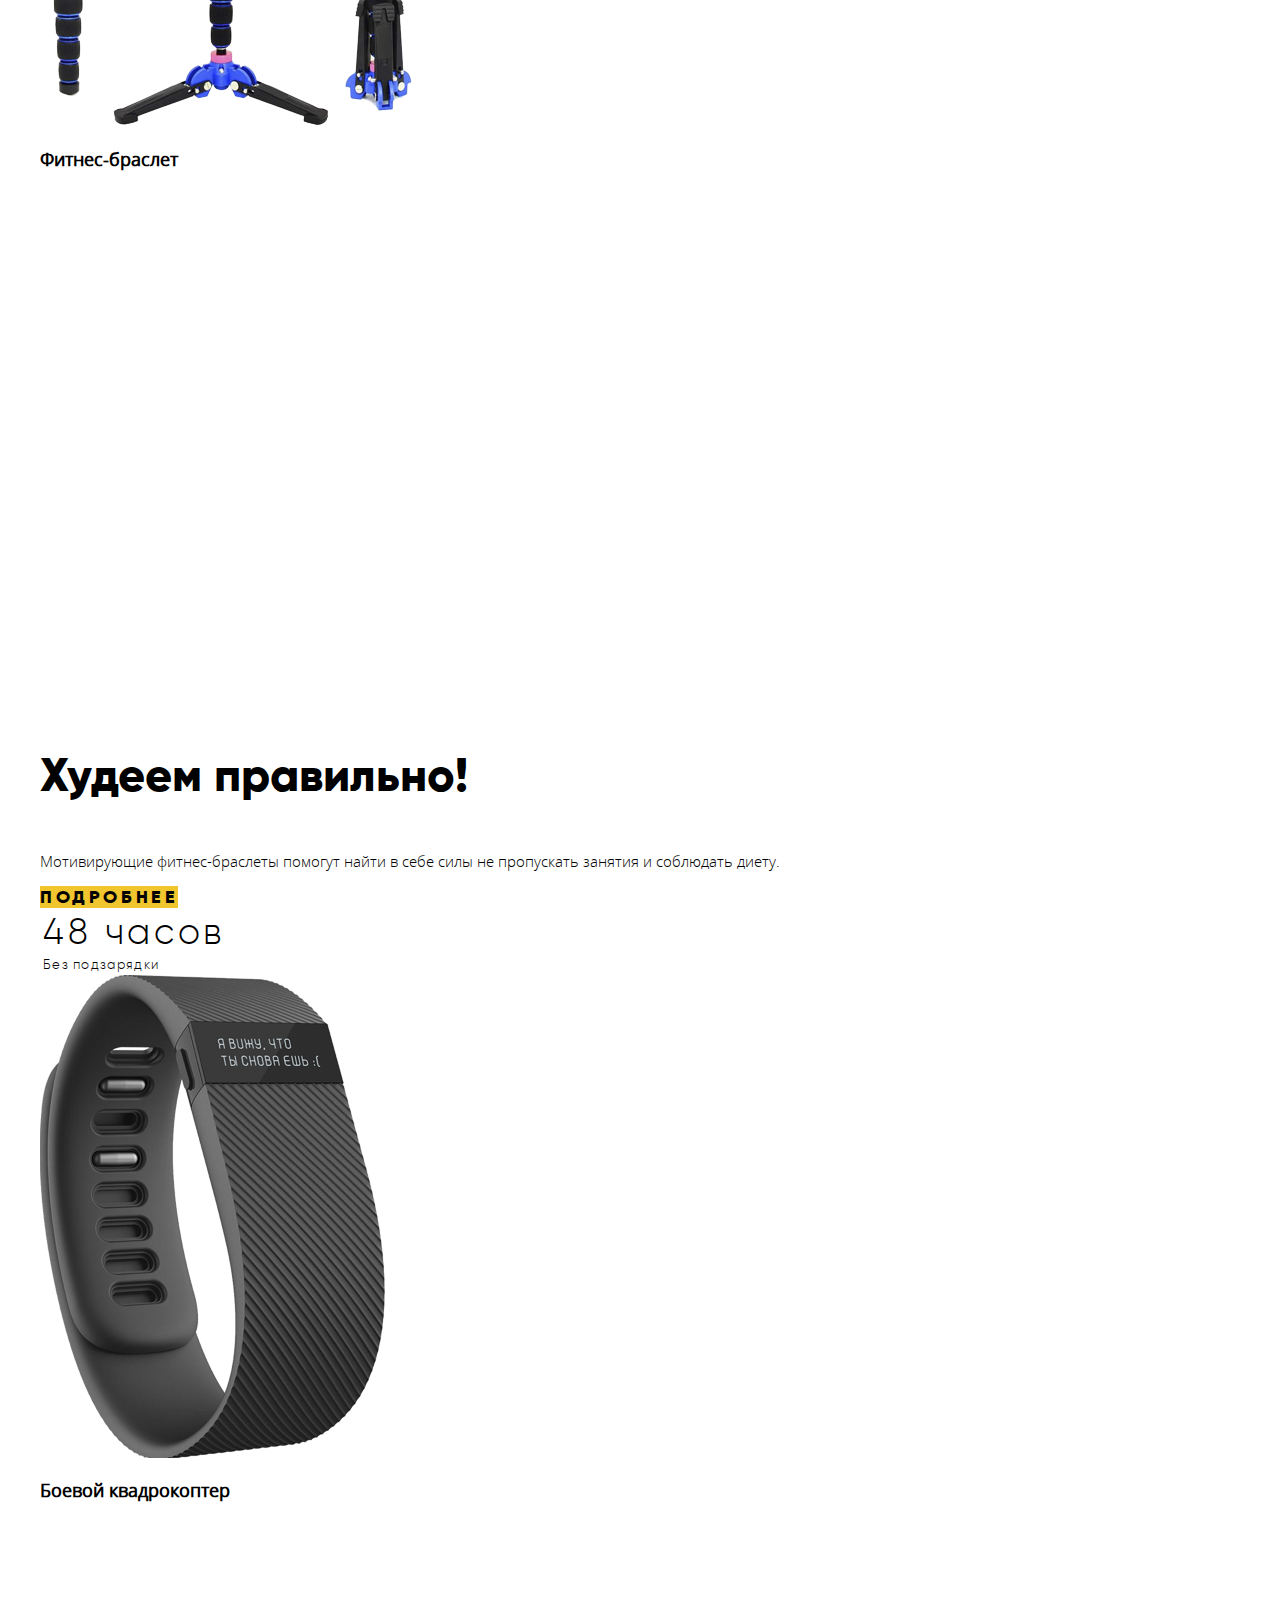
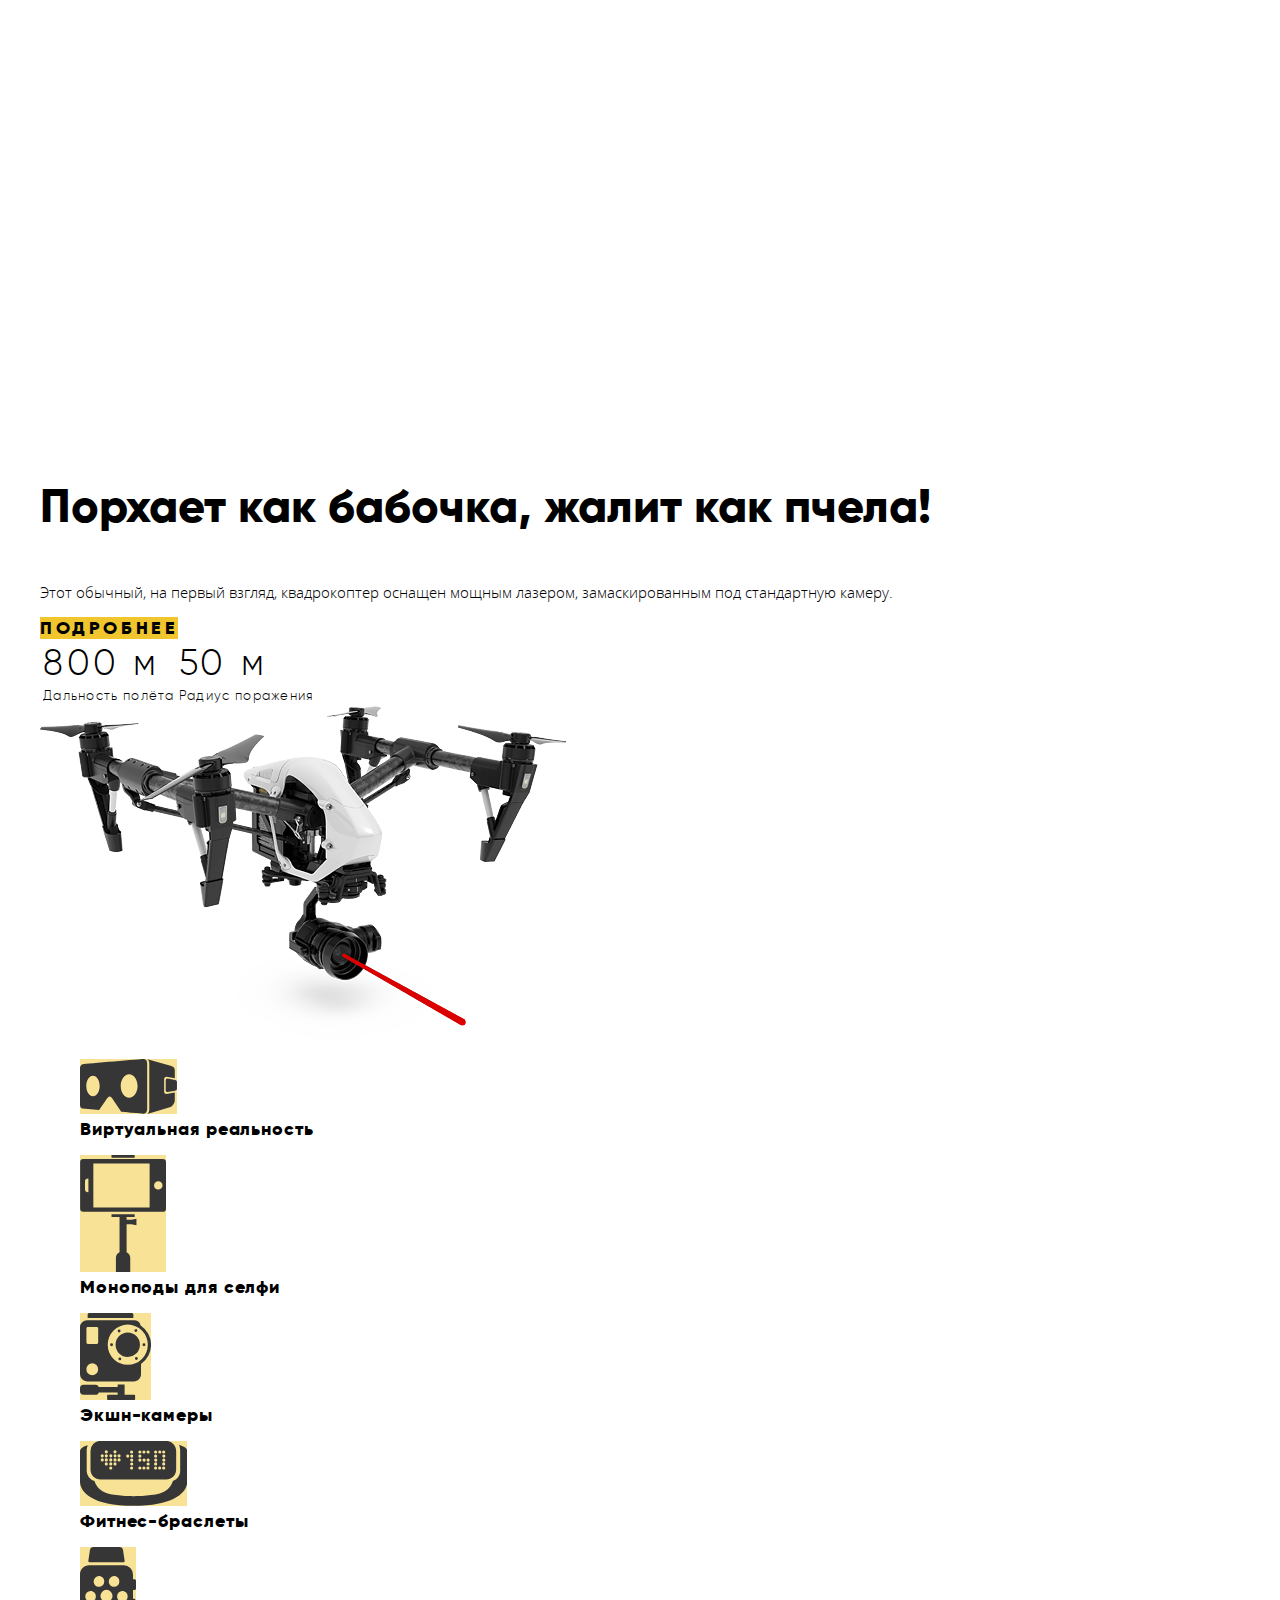
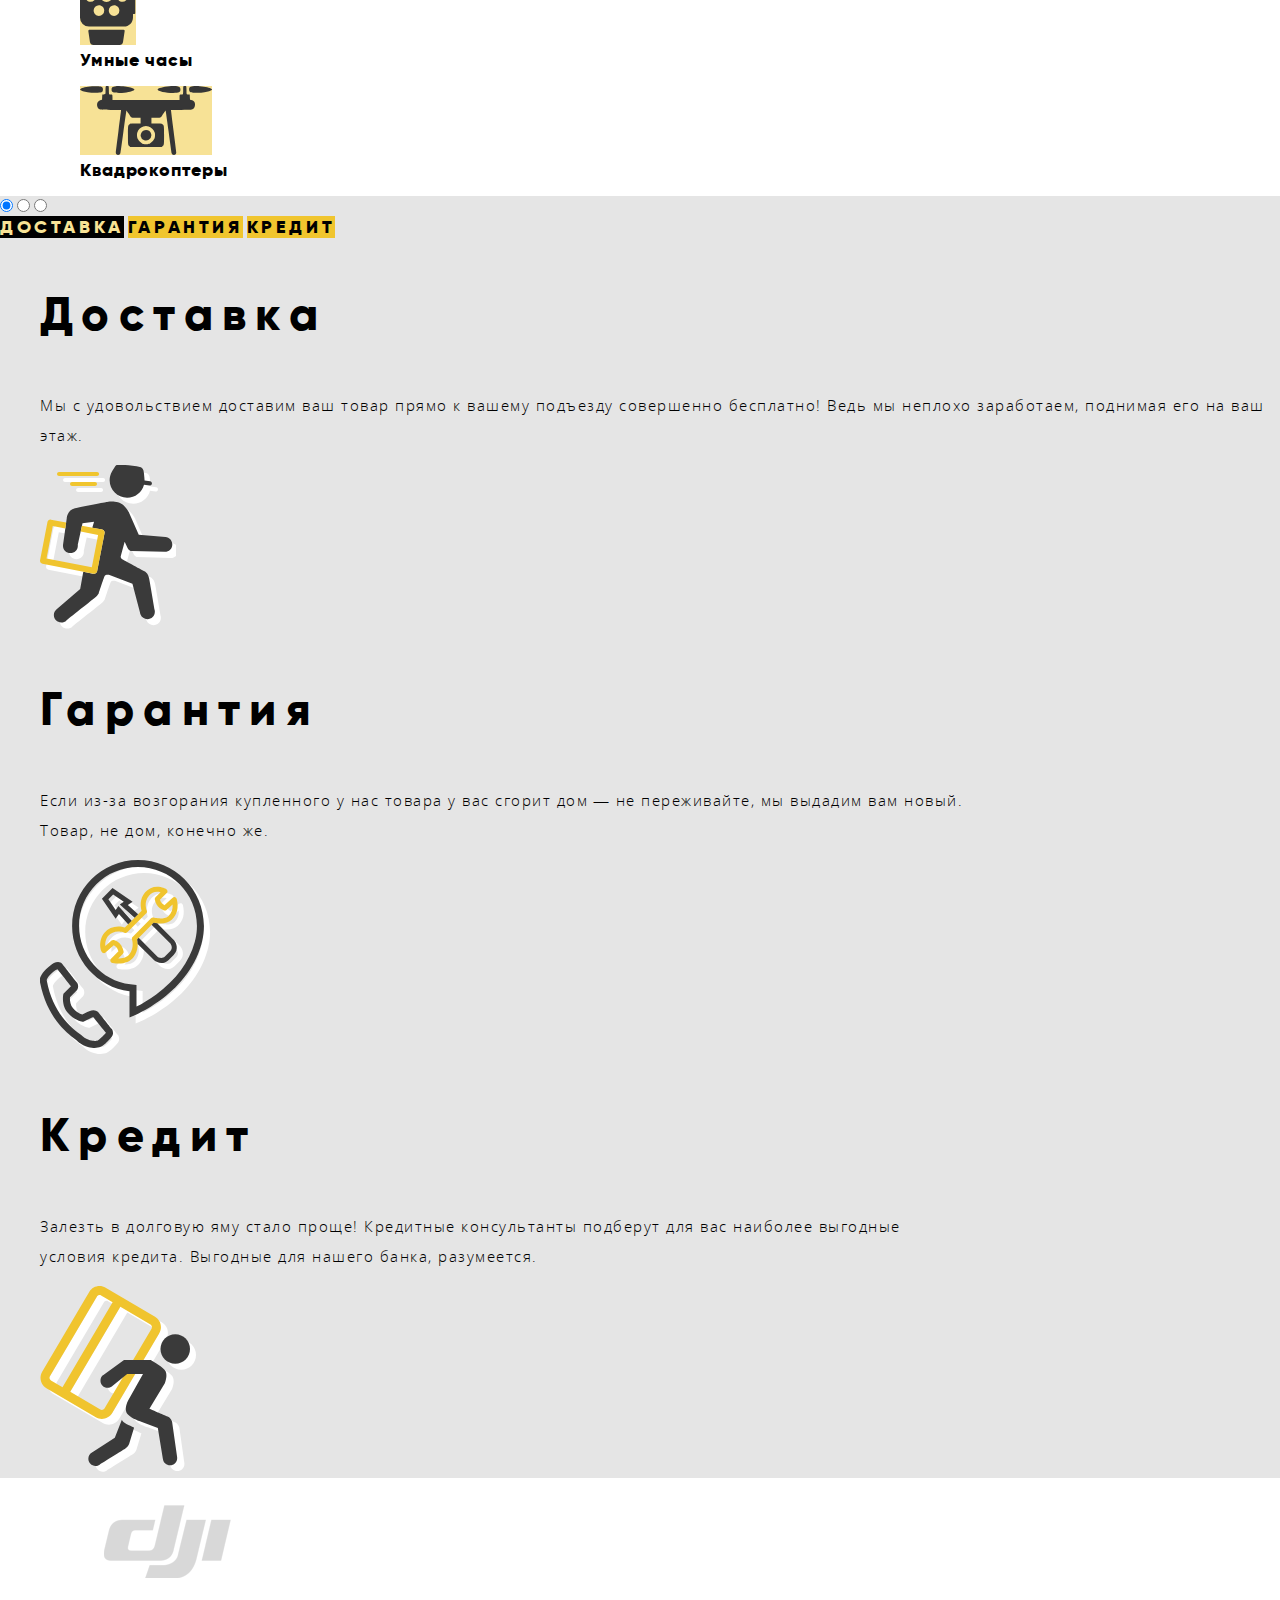
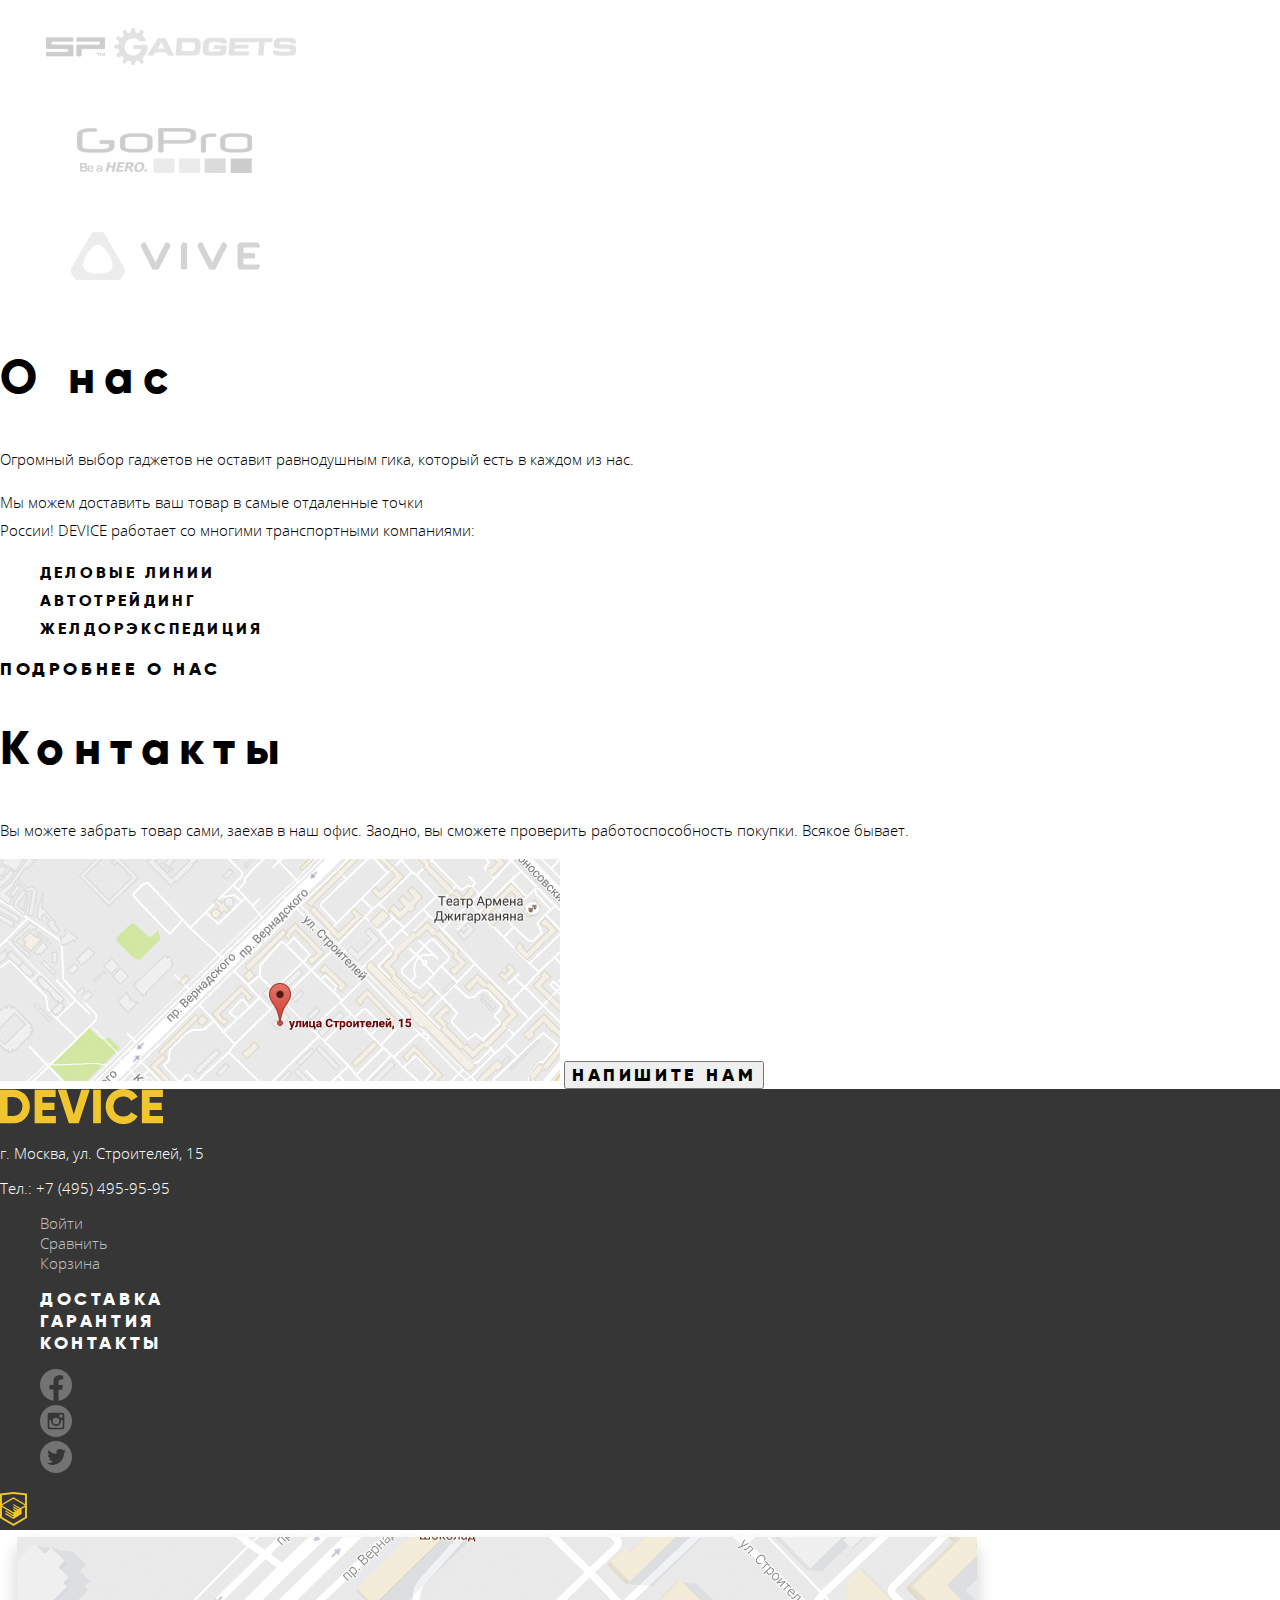
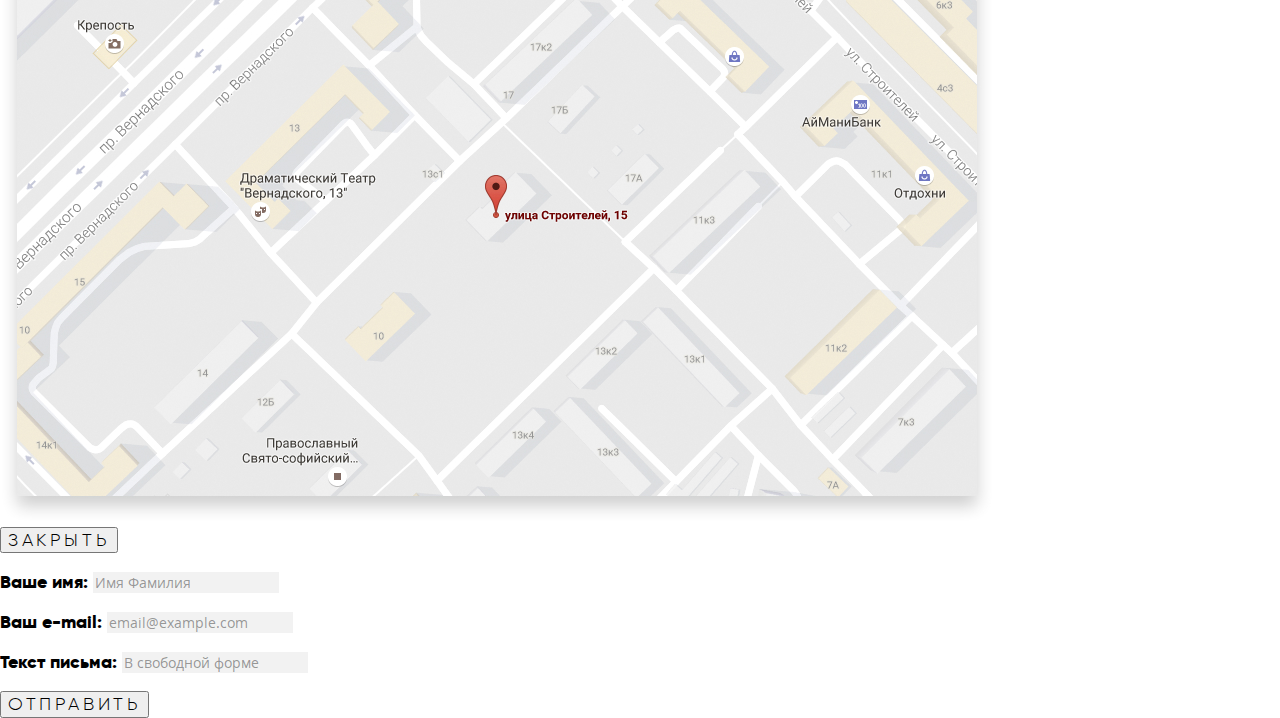
==== commit 47b0f31c: "fix styles add many focus/active/hover behavior fix social svg fill-opacity add social svg insted of" ====
--- a/index.html
+++ b/index.html
@@ -51,10 +51,10 @@
   </header>
 
   <main class="main-main">
-    <h1>Интернет-магазин «Девайс»</h1>
+    <h1 class="visually-hidden">Интернет-магазин «Девайс»</h1>
 
     <section class="main-popular">
-      <h2>Популярные товары</h2> <!-- На макете этого нет, но по смыслу этот блок похож на топ популярных товаров -->
+      <h2 class="visually-hidden">Популярные товары</h2> <!-- На макете этого нет, но по смыслу этот блок похож на топ популярных товаров -->
       <div class="main-popular-slider"> <!-- role="slider -->
         <input type="radio" name="popular-s" id="popular-s-1" checked="checked">
         <input type="radio" name="popular-s" id="popular-s-2">
@@ -128,7 +128,7 @@
     </section>
 
     <section class="main-category">
-      <h2>Популярные категории</h2>
+      <h2 class="visually-hidden">Популярные категории</h2>
       <ul class="main-category-list">
         <li class="main-category-item">
           <a href="#">
@@ -182,15 +182,15 @@
     </section>
 
     <section class="main-service">
-      <h2>Услуги</h2>
+      <h2 class="visually-hidden">Услуги</h2>
       <div class="main-service-slider"> <!-- role="slider" -->
         <input type="radio" name="service-s" id="service-s-1" checked="checked">
         <input type="radio" name="service-s" id="service-s-2">
         <input type="radio" name="service-s" id="service-s-3">
         <div>
-          <label for="service-s-1">Доставка</label>
-          <label for="service-s-2">Грантия</label>
-          <label class="service-checked" for="service-s-3">Кредит</label>
+          <label class="service-checked" for="service-s-1">Доставка</label>
+          <label class="service-unchecked" for="service-s-2">Гарантия</label>
+          <label class="service-unchecked" for="service-s-3">Кредит</label>
         </div>
         <ul class="main-service-slider-list">
           <li class="main-service-slider-item">
@@ -219,7 +219,7 @@
     </section>
 
     <section class="main-brand">
-      <h2>Бренды, с которыми мы работаем</h2>
+      <h2 class="visually-hidden">Бренды, с которыми мы работаем</h2>
       <ul class="main-brand-list">
         <li><img src="img/logo/1-dji.png" width="260" height="100" alt="«Диджитал»"></li>
         <li><img src="img/logo/2-spg.png" width="260" height="100" alt="«СП Гаджетс»"></li>
@@ -254,14 +254,16 @@
 
   <footer class="main-footer">
     <section class="main-footer-contacts">
-      <h2>Контакты</h2> <!-- Раздел повторяет название другого из main, но тут даже больше подходит такое название -->
-      <img src="img/device-bot.svg" width="163" height="35" alt="Интернет-магазин «Девайс»!">
+      <h2 class="visually-hidden">Контакты</h2> <!-- Раздел повторяет название другого из main, но тут даже больше подходит такое название -->
+      <a href="index.html">
+        <img src="img/device-bot.svg" width="163" height="35" alt="Интернет-магазин «Девайс»!">
+      </a>
       <p>г. Москва, ул. Строителей, 15</p>
       <p>Тел.: <a href="tel:+74954959595">+7 (495) 495-95-95</a></p>
     </section>
 
     <section class="main-footer-menu">
-      <h2>Действия</h2>
+      <h2 class="visually-hidden">Действия</h2>
         <ul>
           <li><a href="#">Войти</a></li>
           <li><a href="#">Сравнить</a></li>
@@ -270,7 +272,7 @@
     </section>
 
     <section>
-      <h2>Навигация</h2>
+      <h2 class="visually-hidden">Навигация</h2>
       <nav class="main-footer-navigation">
         <ul class="main-footer-navigation-list">
           <li><a href="#">Доставка</a></li>
@@ -281,16 +283,16 @@
     </section>
 
     <section class="main-social">
-      <h2>Социальные сети</h2>
+      <h2 class="visually-hidden">Социальные сети</h2>
       <ul class="main-social-list">
-        <li><a href="#">Фейсбук</a></li>
-        <li><a href="#">Инстаграм</a></li>
-        <li><a href="#">Твиттер</a></li>
+        <li><a href="#"><img src="img/social/icon-facebook.svg" width="32" height="32" alt="Фейсбук"></a></li>
+        <li><a href="#"><img src="img/social/icon-instagram.svg" width="32" height="32" alt="Инстаграм"></a></li>
+        <li><a href="#"><img src="img/social/icon-twitter.svg" width="32" height="32" alt="Твиттер"></a></li>
       </ul>
     </section>
 
     <section class="main-creationby">
-      <h2>Разработчик сайта</h2>
+      <h2 class="visually-hidden">Разработчик сайта</h2>
       <a href="https://htmlacademy.ru/intensive/htmlcss">
         <img src="img/academy.svg" width="27" height="34" alt="HTML-Academy">
       </a>
@@ -299,13 +301,13 @@
 
   <!--  Попап с картой-->
   <section class="main-map">
-    <h2>Карта</h2>
+    <h2 class="visually-hidden">Карта</h2>
     <img src="img/map-big.jpg" width="994" height="593" alt="Карта. Мы здесь!">
   </section>
 
   <!--  Попап с формой обратной связи-->
   <section class="main-feedback">
-    <h2>Форма для обратной связи</h2>
+    <h2 class="visually-hidden">Форма для обратной связи</h2>
     <button type="button">Закрыть</button>
     <form class="main-feedback-form" action="#" method="post">
       <p>
--- a/css/style.css
+++ b/css/style.css
@@ -43,12 +43,24 @@
   --special-green: #91C92F;
   --buttons-yellow-dark: #F0C52E;
   --background-input-form: #F2F2F2;
+  --background-input-form-hover: #EAEAEA;
   --checked-yellow: #F7E296;
   --filter-title-grey: #DCDCDC;
   --pagination-grey: #EBEBEB;
   --pagination-button: #D9D9D9;
-  --search-grey: rgba(0, 0, 0, 0.3);
+
+  --focus-grey: rgba(0, 0, 0, 0.3);
   --placeholder-grey: rgba(0, 0, 0, 0.4);
+  --hover-grey: rgba(0, 0, 0, 0.6);
+
+  --focus-white: rgba(255, 255, 255, 0.3);
+  --hover-white: rgba(255, 255, 255, 0.6);
+  --social-active-white: rgba(255, 255, 255, 0.1);
+
+  --basic-footer-menu: rgba(255, 255, 255, 0.7);
+  --focus-footer-menu: rgba(255, 255, 255, 0.3);
+  --hover-footer-menu: rgba(255, 255, 255, 1);
+
 
   --open-sans: "Open sans", "Verdana", sans-serif;
   --gilroy: "Gilroy", "Verdana", sans-serif;
@@ -64,17 +76,25 @@
   color: var(--basic-black);
 }
 a {
-  color: var(--basic-black);
   text-decoration: none;
-}
-a:hover {
-  opacity: 60%;
-}
-a:focus {
-  opacity: 30%;
 }
 ul {
   list-style-type: none;
+}
+.visually-hidden:not(:focus):not(:active) {
+  position: absolute;
+
+  width: 1px;
+  height: 1px;
+  margin: -1px;
+  border: 0;
+  padding: 0;
+
+  white-space: nowrap;
+
+  clip-path: inset(100%);
+  clip: rect(0 0 0 0);
+  overflow: hidden;
 }
 
 /* main-header */
@@ -82,12 +102,14 @@
   background-color: var(--background-yellow);
 }
 .main-menu a {
+  color: var(--basic-black);
   font-family: var(--open-sans);
   font-weight: 300;
   font-size: 15px;
   line-height: 20px;
 }
 .main-navigation a {
+  color: var(--basic-black);
   font-family: var(--gilroy);
   font-weight: 800;
   font-size: 18px;
@@ -96,6 +118,7 @@
   text-transform: uppercase;
 }
 .main-navigation-catalog-list a {
+  color: var(--basic-black);
   font-family: var(--open-sans);
   font-weight: 300;
   font-size: 15px;
@@ -103,8 +126,15 @@
   text-transform: none;
   letter-spacing: normal;
 }
+.main-search input {
+  color: var(--focus-grey);
+  font-weight: 300;
+  line-height: 20px;
+}
 .main-search input::placeholder {
-  color: var(--search-grey);
+  color: var(--focus-grey);
+  font-weight: 300;
+  line-height: 20px;
 }
 
 /* main-main */
@@ -132,6 +162,8 @@
 
 }
 .main-popular-slider-item .slider-href {
+  color: var(--basic-black);
+  background-color: var(--buttons-yellow-dark);
   font-family: var(--gilroy);
   font-weight: 800;
   font-size: 18px;
@@ -165,11 +197,16 @@
   line-height: 22px;
   letter-spacing: 0.05em;
 }
+.main-category-item a {
+  color: var(--basic-black);
+}
 
 .main-service {
   background: var(--background-grey-light);
 }
-.main-service-slider label {
+.service-unchecked {
+  color: var(--basic-black);
+  background-color: var(--buttons-yellow-dark);
   font-family: var(--gilroy);
   font-weight: 800;
   font-size: 18px;
@@ -179,7 +216,13 @@
 }
 .service-checked {
   color: var(--checked-yellow);
-  background: var(--basic-black);
+  background-color: var(--basic-black);
+  font-family: var(--gilroy);
+  font-weight: 800;
+  font-size: 18px;
+  line-height: 22px;
+  letter-spacing: 0.2em;
+  text-transform: uppercase;
 }
 .main-service-slider h3 {
   font-family: var(--gilroy);
@@ -211,22 +254,24 @@
   font-size: 15px;
   line-height: 28px;
 }
-.main-information-delivery-list {
+.main-information a,
+.main-contacts button {
+  color: var(--basic-black);
+  font-family: var(--gilroy);
+  font-weight: 800;
+  font-size: 18px;
+  line-height: 22px;
+  letter-spacing: 0.2em;
+  text-transform: uppercase;
+}
+.main-information-delivery-list a {
+  color: var(--basic-black);
   font-family: var(--gilroy);
   font-weight: 800;
   font-size: 16px;
   line-height: 28px;
 
   list-style-type: circle;
-}
-.main-information a,
-.main-contacts button {
-  font-family: var(--gilroy);
-  font-weight: 800;
-  font-size: 18px;
-  line-height: 22px;
-  letter-spacing: 0.2em;
-  text-transform: uppercase;
 }
 
 /* main-footer */
@@ -240,7 +285,7 @@
   color: var(--basic-white);
 }
 .main-footer-menu a {
-  color: rgba(255, 255, 255, 0.7);
+  color: var(--basic-footer-menu);
 }
 .main-footer-navigation-list a {
   font-family: var(--gilroy);
@@ -250,8 +295,8 @@
   letter-spacing: 0.2em;
   text-transform: uppercase;
 }
-.main-social a {
-  background: var(--search-grey);
+.main-social-list a {
+  opacity: 30%;
 }
 
 /* popup */
@@ -272,3 +317,96 @@
   line-height: 19px;
   color: var(--placeholder-grey);
 }
+.main-feedback input {
+  font-family: var(--open-sans);
+  font-weight: normal;
+  font-size: 14px;
+  line-height: 19px;
+  color: var(--placeholder-grey);
+  background-color: var(--background-input-form);
+  border: none;
+}
+
+/* dynamic */
+.main-header a:hover,
+.main-menu a:hover,
+.main-navigation-list a:hover
+{
+  color: var(--hover-grey);
+}
+.main-header a:focus,
+.main-menu a:focus,
+.main-navigation-list a:focus
+{
+  color: var(--focus-grey);
+}
+
+.main-search input:hover {
+  color: var(--hover-grey);
+}
+.main-search input:focus {
+  color: var(--basic-black);
+}
+
+.main-category-item a:focus {
+  color: var(--focus-grey);
+}
+
+.main-feedback input:hover {
+  background-color: var(--background-input-form-hover);
+}
+.main-feedback input:focus {
+  background-color: var(--basic-white);
+  color: var(--basic-black);
+}
+
+.main-header img:hover {
+  opacity: 60%;
+}
+.main-header img:active {
+  opacity: 30%;
+}
+.main-footer-contacts img:hover {
+  opacity: 60%;
+}
+.main-footer-contacts img:active {
+  opacity: 30%;
+}
+
+.main-footer-navigation-list a:hover {
+  color: var(--hover-white);
+}
+.main-footer-navigation-list a:focus {
+  color: var(--focus-white);
+}
+
+.main-footer-menu a:focus {
+  color: var(--focus-footer-menu)
+}
+.main-footer-menu a:hover {
+  color: var(--hover-footer-menu)
+}
+
+.main-category-item img:hover {
+  background-color: var(--buttons-yellow-dark);
+}
+.main-category-item img:active {
+  background-color: var(--buttons-yellow-dark);
+  opacity: 30%;
+}
+
+.service-unchecked:active {
+  background-color: var(--basic-black);
+  color: var(--checked-yellow);
+}
+
+.main-popular-slider-item .slider-href:focus {
+  color: var(--focus-grey);
+}
+
+.main-social a:hover {
+  opacity: 60%;
+}
+.main-social a:active {
+  opacity: 10%;
+}
